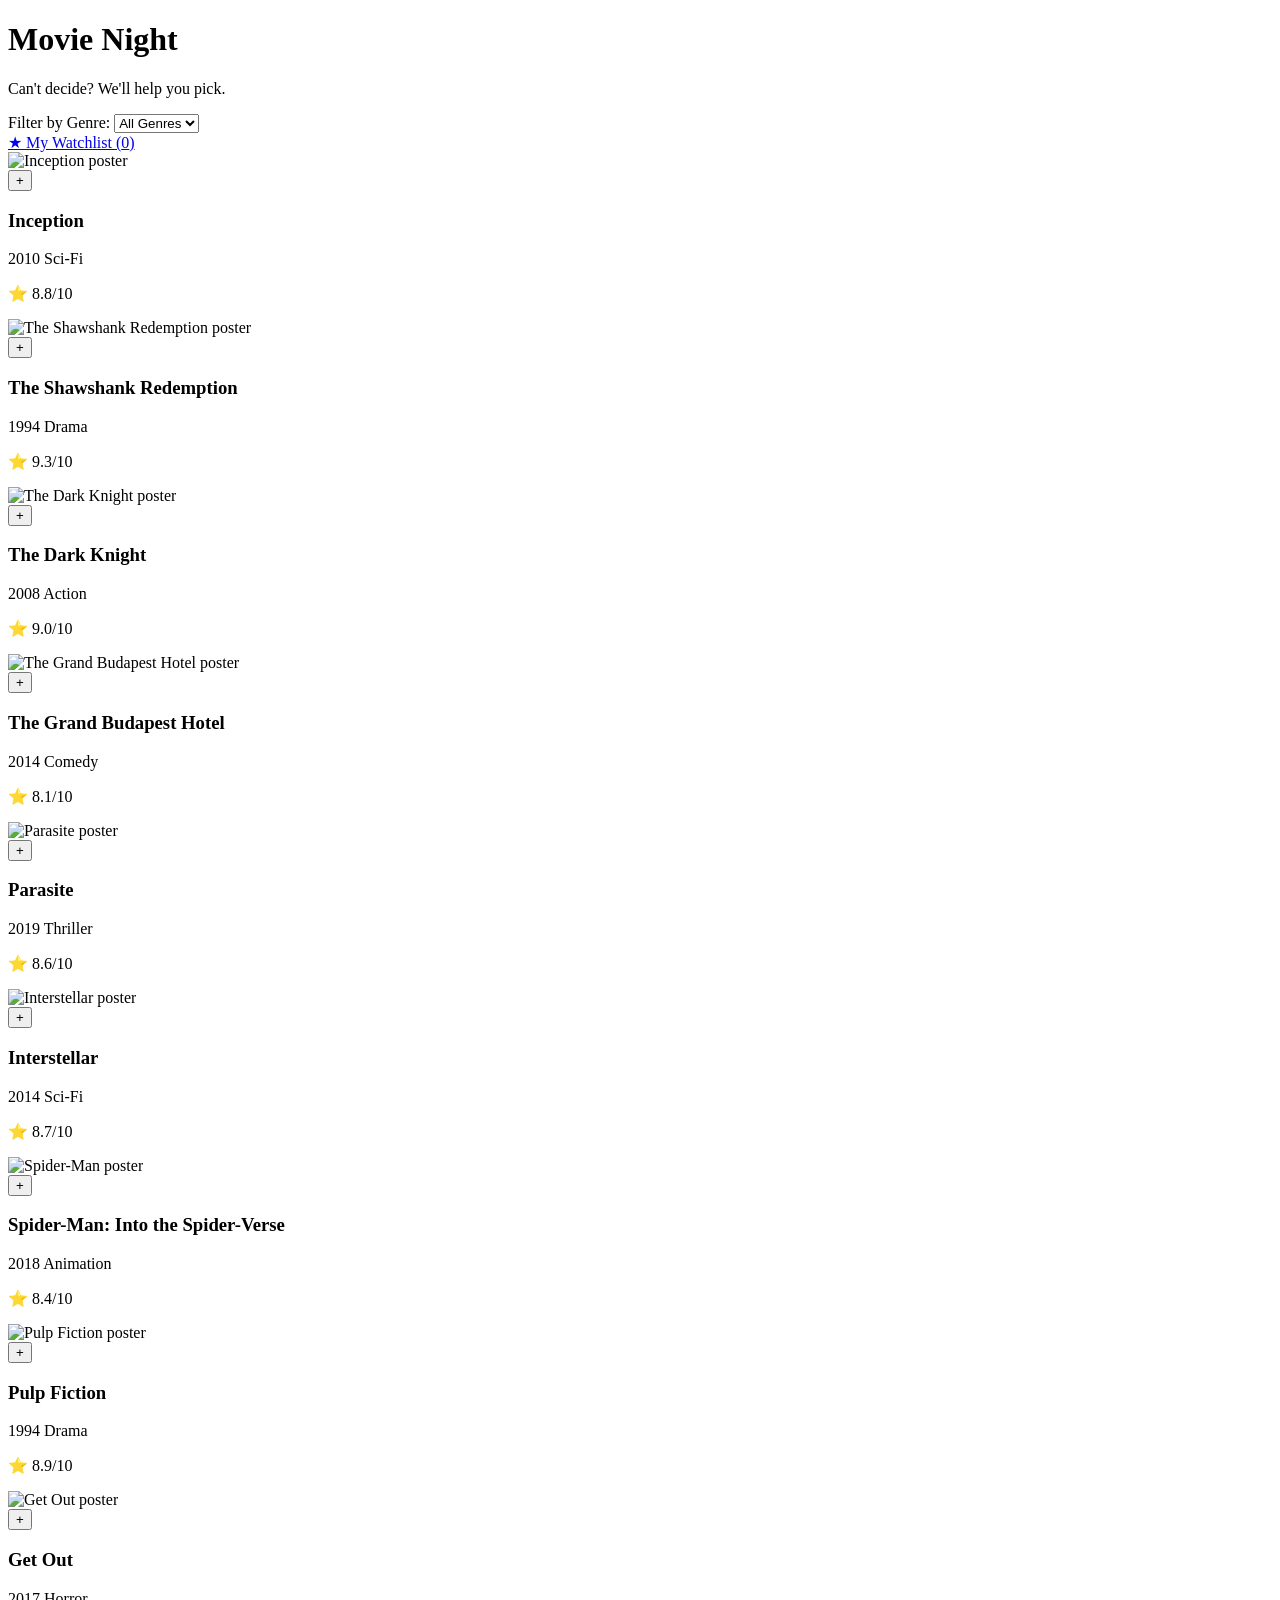
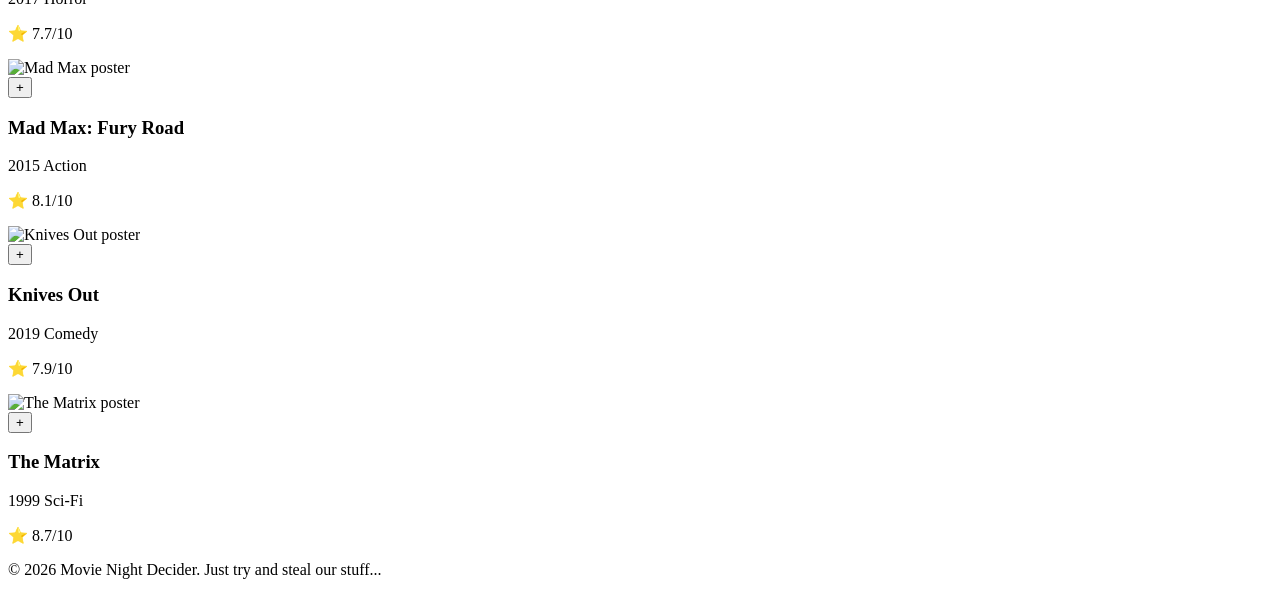
==== index.html @ 09715c38 "Add project files" ====
<!--index.html-->

<!--Crystal and Karis-->
<!--Team Project-->
<!--WDD231-A2  Winter-->
<!--Movie Night Decider-->



<!DOCTYPE html>
<html lang="en">
<head>
    <meta charset="UTF-8">
    <meta name="viewport" content="width=device-width, initial-scale=1.0">
    <title>Movie Night Decider</title>
    
    <!-- Link to our main stylesheet -->
    <link rel="stylesheet" href="styles/main.css">
    
    <!-- Google Fonts: Preconnect for performance, then load our custom fonts -->
    <link rel="preconnect" href="https://fonts.googleapis.com">
    <link rel="preconnect" href="https://fonts.gstatic.com" crossorigin>
    <link href="https://fonts.googleapis.com/css2?family=Bebas+Neue&family=Work+Sans:wght@300;400;600&display=swap" rel="stylesheet">
</head>
<body>
    <!-- ==========================================
         HEADER SECTION
         Simple branding area with title and tagline
         ========================================== -->
    <header class="site-header">
        <div class="container">
            <h1 class="site-title">Movie Night</h1>
            <p class="site-tagline">Can't decide? We'll help you pick.</p>
        </div>
    </header>

    <main class="container">
        <!-- ==========================================
             CONTROLS SECTION
             Contains the genre filter and watchlist link
             ========================================== -->
        <section class="controls">
            <!-- REQUIREMENT: Drop-down menu for filtering -->
            <!-- This dropdown will be wired up with JavaScript in later units -->
            <div class="filter-group">
                <label for="genre-filter">Filter by Genre:</label>
                <select id="genre-filter" class="genre-dropdown">
                    <option value="all">All Genres</option>
                    <option value="action">Action</option>
                    <option value="comedy">Comedy</option>
                    <option value="drama">Drama</option>
                    <option value="horror">Horror</option>
                    <option value="sci-fi">Sci-Fi</option>
                    <option value="thriller">Thriller</option>
                    <option value="animation">Animation</option>
                </select>
            </div>
            
            <!-- Link to watchlist (will use localStorage in future units) -->
            <!-- The count will be dynamically updated via JavaScript -->
            <a href="#watchlist" class="watchlist-btn">
                <span class="watchlist-icon">★</span>
                My Watchlist (<span id="watchlist-count">0</span>)
            </a>
        </section>

        <!-- ==========================================
             MOVIE GRID SECTION
             For Responsive design
             
             Checkpoint: Static hardcoded content
             - 12 movie cards displayed
             - Each card has data-genre attribute for filtering
             - Placeholder images (will be replaced with real posters)
             - In later versions, this will be generated from movies.json
             - These are just place-holder test movies that we could think of...
             - Disclaimer:  My husband picked these movies...they'll change later
             - Remember, no more that a hundred charaters, which i break a lot in this code.

             ========================================== -->
        <section class="movie-grid" id="movie-grid">
            <!-- MOVIE CARD #1: Inception (Sci-Fi) -->
            <!-- Each card follows the same structure:
                 - Poster image with hover overlay
                 - Quick-add button for watchlist
                 - Movie info (title, year, genre, rating)
                 - data-genre attribute enables filtering
            -->
            <article class="movie-card" data-genre="sci-fi">
                <div class="movie-poster">
                    <!-- Placeholder image - will be replaced with actual poster URLs -->
                    <img src="https://via.placeholder.com/300x450/1a1a2e/eee?text=Inception" alt="Inception poster">
                    
                    <!-- Overlay appears on hover with quick-add button -->
                    <!-- REQUIREMENT: This connects to localStorage in future units -->
                    <div class="movie-overlay">
                        <button class="quick-add" aria-label="Add to watchlist">+</button>
                    </div>
                </div>
                <div class="movie-info">
                    <h3 class="movie-title">Inception</h3>
                    <div class="movie-meta">
                        <span class="movie-year">2010</span>
                        <span class="movie-genre">Sci-Fi</span>
                    </div>
                    <p class="movie-rating">⭐ 8.8/10</p>
                </div>
            </article>

            <!-- MOVIE CARD #2: The Shawshank Redemption (Drama) -->
            <article class="movie-card" data-genre="drama">
                <div class="movie-poster">
                    <img src="https://via.placeholder.com/300x450/2e1a1a/eee?text=The+Shawshank+Redemption" alt="The Shawshank Redemption poster">
                    <div class="movie-overlay">
                        <button class="quick-add" aria-label="Add to watchlist">+</button>
                    </div>
                </div>
                <div class="movie-info">
                    <h3 class="movie-title">The Shawshank Redemption</h3>
                    <div class="movie-meta">
                        <span class="movie-year">1994</span>
                        <span class="movie-genre">Drama</span>
                    </div>
                    <p class="movie-rating">⭐ 9.3/10</p>
                </div>
            </article>

            <article class="movie-card" data-genre="action">
                <div class="movie-poster">
                    <img src="https://via.placeholder.com/300x450/1a2e1a/eee?text=The+Dark+Knight" alt="The Dark Knight poster">
                    <div class="movie-overlay">
                        <button class="quick-add" aria-label="Add to watchlist">+</button>
                    </div>
                </div>
                <div class="movie-info">
                    <h3 class="movie-title">The Dark Knight</h3>
                    <div class="movie-meta">
                        <span class="movie-year">2008</span>
                        <span class="movie-genre">Action</span>
                    </div>
                    <p class="movie-rating">⭐ 9.0/10</p>
                </div>
            </article>

            <article class="movie-card" data-genre="comedy">
                <div class="movie-poster">
                    <img src="https://via.placeholder.com/300x450/2e2e1a/eee?text=The+Grand+Budapest+Hotel" alt="The Grand Budapest Hotel poster">
                    <div class="movie-overlay">
                        <button class="quick-add" aria-label="Add to watchlist">+</button>
                    </div>
                </div>
                <div class="movie-info">
                    <h3 class="movie-title">The Grand Budapest Hotel</h3>
                    <div class="movie-meta">
                        <span class="movie-year">2014</span>
                        <span class="movie-genre">Comedy</span>
                    </div>
                    <p class="movie-rating">⭐ 8.1/10</p>
                </div>
            </article>

            <article class="movie-card" data-genre="thriller">
                <div class="movie-poster">
                    <img src="https://via.placeholder.com/300x450/1a1a1a/eee?text=Parasite" alt="Parasite poster">
                    <div class="movie-overlay">
                        <button class="quick-add" aria-label="Add to watchlist">+</button>
                    </div>
                </div>
                <div class="movie-info">
                    <h3 class="movie-title">Parasite</h3>
                    <div class="movie-meta">
                        <span class="movie-year">2019</span>
                        <span class="movie-genre">Thriller</span>
                    </div>
                    <p class="movie-rating">⭐ 8.6/10</p>
                </div>
            </article>

            <article class="movie-card" data-genre="sci-fi">
                <div class="movie-poster">
                    <img src="https://via.placeholder.com/300x450/1a2e2e/eee?text=Interstellar" alt="Interstellar poster">
                    <div class="movie-overlay">
                        <button class="quick-add" aria-label="Add to watchlist">+</button>
                    </div>
                </div>
                <div class="movie-info">
                    <h3 class="movie-title">Interstellar</h3>
                    <div class="movie-meta">
                        <span class="movie-year">2014</span>
                        <span class="movie-genre">Sci-Fi</span>
                    </div>
                    <p class="movie-rating">⭐ 8.7/10</p>
                </div>
            </article>

            <article class="movie-card" data-genre="animation">
                <div class="movie-poster">
                    <img src="https://via.placeholder.com/300x450/2e1a2e/eee?text=Spider-Man:+Into+the+Spider-Verse" alt="Spider-Man poster">
                    <div class="movie-overlay">
                        <button class="quick-add" aria-label="Add to watchlist">+</button>
                    </div>
                </div>
                <div class="movie-info">
                    <h3 class="movie-title">Spider-Man: Into the Spider-Verse</h3>
                    <div class="movie-meta">
                        <span class="movie-year">2018</span>
                        <span class="movie-genre">Animation</span>
                    </div>
                    <p class="movie-rating">⭐ 8.4/10</p>
                </div>
            </article>

            <article class="movie-card" data-genre="drama">
                <div class="movie-poster">
                    <img src="https://via.placeholder.com/300x450/2e2e2e/eee?text=Pulp+Fiction" alt="Pulp Fiction poster">
                    <div class="movie-overlay">
                        <button class="quick-add" aria-label="Add to watchlist">+</button>
                    </div>
                </div>
                <div class="movie-info">
                    <h3 class="movie-title">Pulp Fiction</h3>
                    <div class="movie-meta">
                        <span class="movie-year">1994</span>
                        <span class="movie-genre">Drama</span>
                    </div>
                    <p class="movie-rating">⭐ 8.9/10</p>
                </div>
            </article>

            <article class="movie-card" data-genre="horror">
                <div class="movie-poster">
                    <img src="https://via.placeholder.com/300x450/1a1a2e/eee?text=Get+Out" alt="Get Out poster">
                    <div class="movie-overlay">
                        <button class="quick-add" aria-label="Add to watchlist">+</button>
                    </div>
                </div>
                <div class="movie-info">
                    <h3 class="movie-title">Get Out</h3>
                    <div class="movie-meta">
                        <span class="movie-year">2017</span>
                        <span class="movie-genre">Horror</span>
                    </div>
                    <p class="movie-rating">⭐ 7.7/10</p>
                </div>
            </article>

            <article class="movie-card" data-genre="action">
                <div class="movie-poster">
                    <img src="https://via.placeholder.com/300x450/2e1a1a/eee?text=Mad+Max:+Fury+Road" alt="Mad Max poster">
                    <div class="movie-overlay">
                        <button class="quick-add" aria-label="Add to watchlist">+</button>
                    </div>
                </div>
                <div class="movie-info">
                    <h3 class="movie-title">Mad Max: Fury Road</h3>
                    <div class="movie-meta">
                        <span class="movie-year">2015</span>
                        <span class="movie-genre">Action</span>
                    </div>
                    <p class="movie-rating">⭐ 8.1/10</p>
                </div>
            </article>

            <article class="movie-card" data-genre="comedy">
                <div class="movie-poster">
                    <img src="https://via.placeholder.com/300x450/1a2e1a/eee?text=Knives+Out" alt="Knives Out poster">
                    <div class="movie-overlay">
                        <button class="quick-add" aria-label="Add to watchlist">+</button>
                    </div>
                </div>
                <div class="movie-info">
                    <h3 class="movie-title">Knives Out</h3>
                    <div class="movie-meta">
                        <span class="movie-year">2019</span>
                        <span class="movie-genre">Comedy</span>
                    </div>
                    <p class="movie-rating">⭐ 7.9/10</p>
                </div>
            </article>

            <article class="movie-card" data-genre="sci-fi">
                <div class="movie-poster">
                    <img src="https://via.placeholder.com/300x450/2e2e1a/eee?text=The+Matrix" alt="The Matrix poster">
                    <div class="movie-overlay">
                        <button class="quick-add" aria-label="Add to watchlist">+</button>
                    </div>
                </div>
                <div class="movie-info">
                    <h3 class="movie-title">The Matrix</h3>
                    <div class="movie-meta">
                        <span class="movie-year">1999</span>
                        <span class="movie-genre">Sci-Fi</span>
                    </div>
                    <p class="movie-rating">⭐ 8.7/10</p>
                </div>
            </article>
        </section>
    </main>

    <!-- ==========================================
         FOOTER SECTION
         Simple copyright notice thing
         ========================================== -->
    <footer class="site-footer">
        <p>&copy; 2026 Movie Night Decider. Just try and steal our stuff...</p>
    </footer>

    <!-- ==========================================
         JAVASCRIPT MODULE
         
         type="module" enables ES6 module syntax
         This allows us to use import/export in our JS files
         main.js is the entry point for this page
         ========================================== -->
    <script type="module" src="scripts/main.js"></script>
</body>
</html>


<!--====================================================================================================-->
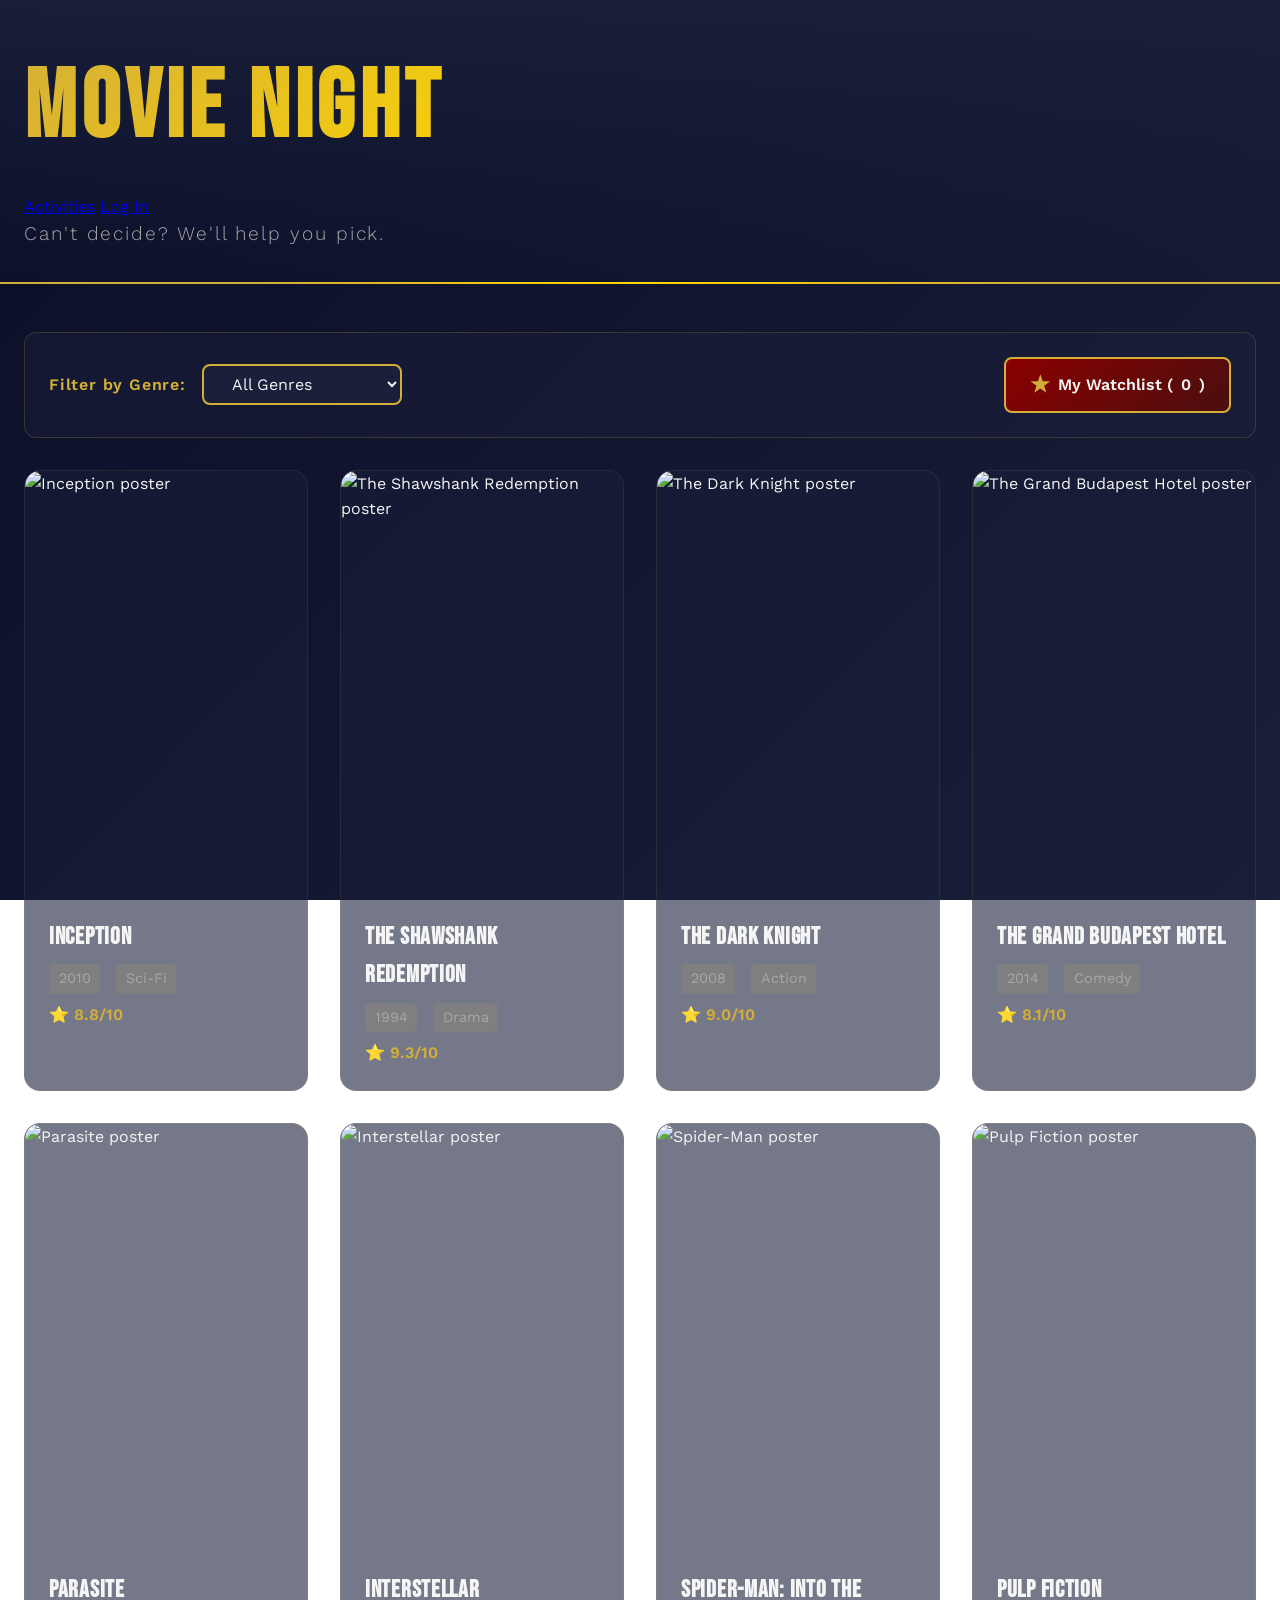
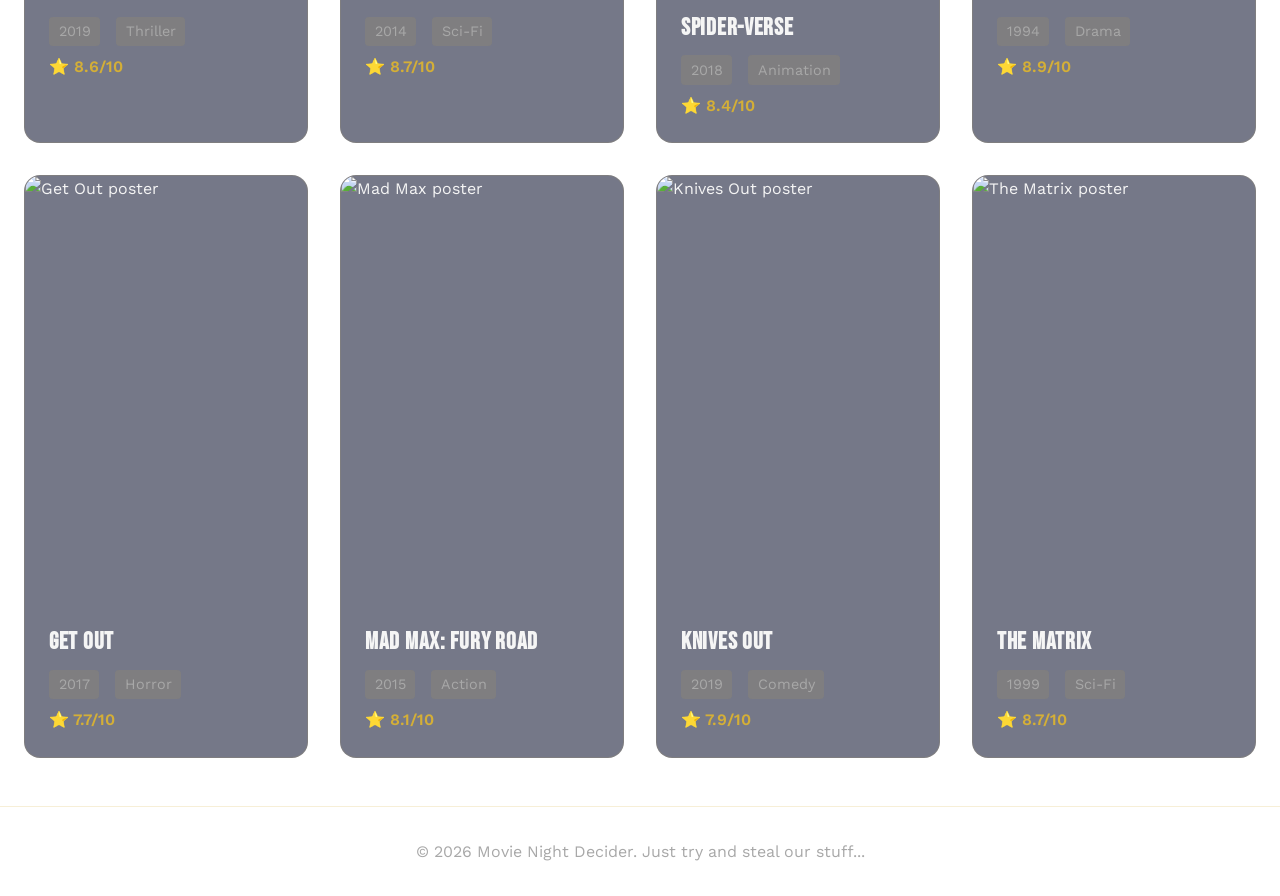
==== commit 53c6b5df: "Cleaning up our folder organization and creating log in form" ====
--- a/index.html
+++ b/index.html
@@ -1,4 +1,3 @@
-
 <!--index.html-->
 
 <!--Crystal and Karis-->
@@ -10,19 +9,22 @@
 
 <!DOCTYPE html>
 <html lang="en">
+
 <head>
     <meta charset="UTF-8">
     <meta name="viewport" content="width=device-width, initial-scale=1.0">
     <title>Movie Night Decider</title>
-    
+
     <!-- Link to our main stylesheet -->
-    <link rel="stylesheet" href="styles/main.css">
-    
+    <link rel="stylesheet" href="./main.css">
+
     <!-- Google Fonts: Preconnect for performance, then load our custom fonts -->
     <link rel="preconnect" href="https://fonts.googleapis.com">
     <link rel="preconnect" href="https://fonts.gstatic.com" crossorigin>
-    <link href="https://fonts.googleapis.com/css2?family=Bebas+Neue&family=Work+Sans:wght@300;400;600&display=swap" rel="stylesheet">
+    <link href="https://fonts.googleapis.com/css2?family=Bebas+Neue&family=Work+Sans:wght@300;400;600&display=swap"
+        rel="stylesheet">
 </head>
+
 <body>
     <!-- ==========================================
          HEADER SECTION
@@ -31,6 +33,12 @@
     <header class="site-header">
         <div class="container">
             <h1 class="site-title">Movie Night</h1>
+            <nav>
+                <a href="./activity/activity.html">Activities</a>
+                <a href="./login/login.html">Log In</a>
+            </nav>
+
+
             <p class="site-tagline">Can't decide? We'll help you pick.</p>
         </div>
     </header>
@@ -56,7 +64,7 @@
                     <option value="animation">Animation</option>
                 </select>
             </div>
-            
+
             <!-- Link to watchlist (will use localStorage in future units) -->
             <!-- The count will be dynamically updated via JavaScript -->
             <a href="#watchlist" class="watchlist-btn">
@@ -91,7 +99,7 @@
                 <div class="movie-poster">
                     <!-- Placeholder image - will be replaced with actual poster URLs -->
                     <img src="https://via.placeholder.com/300x450/1a1a2e/eee?text=Inception" alt="Inception poster">
-                    
+
                     <!-- Overlay appears on hover with quick-add button -->
                     <!-- REQUIREMENT: This connects to localStorage in future units -->
                     <div class="movie-overlay">
@@ -111,7 +119,8 @@
             <!-- MOVIE CARD #2: The Shawshank Redemption (Drama) -->
             <article class="movie-card" data-genre="drama">
                 <div class="movie-poster">
-                    <img src="https://via.placeholder.com/300x450/2e1a1a/eee?text=The+Shawshank+Redemption" alt="The Shawshank Redemption poster">
+                    <img src="https://via.placeholder.com/300x450/2e1a1a/eee?text=The+Shawshank+Redemption"
+                        alt="The Shawshank Redemption poster">
                     <div class="movie-overlay">
                         <button class="quick-add" aria-label="Add to watchlist">+</button>
                     </div>
@@ -128,7 +137,8 @@
 
             <article class="movie-card" data-genre="action">
                 <div class="movie-poster">
-                    <img src="https://via.placeholder.com/300x450/1a2e1a/eee?text=The+Dark+Knight" alt="The Dark Knight poster">
+                    <img src="https://via.placeholder.com/300x450/1a2e1a/eee?text=The+Dark+Knight"
+                        alt="The Dark Knight poster">
                     <div class="movie-overlay">
                         <button class="quick-add" aria-label="Add to watchlist">+</button>
                     </div>
@@ -145,7 +155,8 @@
 
             <article class="movie-card" data-genre="comedy">
                 <div class="movie-poster">
-                    <img src="https://via.placeholder.com/300x450/2e2e1a/eee?text=The+Grand+Budapest+Hotel" alt="The Grand Budapest Hotel poster">
+                    <img src="https://via.placeholder.com/300x450/2e2e1a/eee?text=The+Grand+Budapest+Hotel"
+                        alt="The Grand Budapest Hotel poster">
                     <div class="movie-overlay">
                         <button class="quick-add" aria-label="Add to watchlist">+</button>
                     </div>
@@ -179,7 +190,8 @@
 
             <article class="movie-card" data-genre="sci-fi">
                 <div class="movie-poster">
-                    <img src="https://via.placeholder.com/300x450/1a2e2e/eee?text=Interstellar" alt="Interstellar poster">
+                    <img src="https://via.placeholder.com/300x450/1a2e2e/eee?text=Interstellar"
+                        alt="Interstellar poster">
                     <div class="movie-overlay">
                         <button class="quick-add" aria-label="Add to watchlist">+</button>
                     </div>
@@ -196,7 +208,8 @@
 
             <article class="movie-card" data-genre="animation">
                 <div class="movie-poster">
-                    <img src="https://via.placeholder.com/300x450/2e1a2e/eee?text=Spider-Man:+Into+the+Spider-Verse" alt="Spider-Man poster">
+                    <img src="https://via.placeholder.com/300x450/2e1a2e/eee?text=Spider-Man:+Into+the+Spider-Verse"
+                        alt="Spider-Man poster">
                     <div class="movie-overlay">
                         <button class="quick-add" aria-label="Add to watchlist">+</button>
                     </div>
@@ -213,7 +226,8 @@
 
             <article class="movie-card" data-genre="drama">
                 <div class="movie-poster">
-                    <img src="https://via.placeholder.com/300x450/2e2e2e/eee?text=Pulp+Fiction" alt="Pulp Fiction poster">
+                    <img src="https://via.placeholder.com/300x450/2e2e2e/eee?text=Pulp+Fiction"
+                        alt="Pulp Fiction poster">
                     <div class="movie-overlay">
                         <button class="quick-add" aria-label="Add to watchlist">+</button>
                     </div>
@@ -247,7 +261,8 @@
 
             <article class="movie-card" data-genre="action">
                 <div class="movie-poster">
-                    <img src="https://via.placeholder.com/300x450/2e1a1a/eee?text=Mad+Max:+Fury+Road" alt="Mad Max poster">
+                    <img src="https://via.placeholder.com/300x450/2e1a1a/eee?text=Mad+Max:+Fury+Road"
+                        alt="Mad Max poster">
                     <div class="movie-overlay">
                         <button class="quick-add" aria-label="Add to watchlist">+</button>
                     </div>
@@ -315,7 +330,8 @@
          ========================================== -->
     <script type="module" src="scripts/main.js"></script>
 </body>
+
 </html>
 
 
-<!--====================================================================================================-->
+<!--====================================================================================================-->
--- a/main.css
+++ b/main.css
@@ -0,0 +1,673 @@
+
+/* main.css */
+
+/* ===================================
+   CSS VARIABLES & ROOT STYLES
+   
+   Good UX/accessibility
+   - CSS custom properties for consistent theming
+   - Easy to maintain and modify colors
+   - Improves accessibility by centralizing color choices
+   =================================== */
+:root {
+    /* Cinema-inspired color palette 
+       Dark theme reduces eye strain and creates atmosphere */
+    --color-screen: #0a0e27;        /* Deep navy background */
+    --color-reel: #1a1f3a;          /* Slightly lighter navy for cards */
+    --color-velvet: #8b0000;        /* crimson red accent */
+    --color-gold: #d4af37;          /* Metallic gold for highlights */
+    --color-silver: #c0c0c0;        /* Silver for text effects */
+    --color-spotlight: #ffd700;     /* Bright gold for glow effects */
+    --color-curtain: #4a0e0e;       /* Dark red for gradients */
+    --color-text-primary: #f5f5f5;  /* Light text for readability */
+    --color-text-muted: #a8a8a8;    /* Subdued text for metadata */
+    
+    /* Typography system */
+    --font-display: 'Bebas Neue', sans-serif;  /* Bold, condensed for headers */
+    --font-body: 'Work Sans', sans-serif;      /* Clean, readable for body text */
+    
+    /* Spacing scale - consistent spacing throughout */
+    --spacing-xs: 0.5rem;   /* 8px */
+    --spacing-sm: 1rem;     /* 16px */
+    --spacing-md: 1.5rem;   /* 24px */
+    --spacing-lg: 2rem;     /* 32px */
+    --spacing-xl: 3rem;     /* 48px */
+    
+    /* Effects - reusable shadow and transition values */
+    --shadow-card: 0 8px 24px rgba(0, 0, 0, 0.6);
+    --shadow-hover: 0 12px 36px rgba(212, 175, 55, 0.3);
+    --transition-smooth: all 0.3s cubic-bezier(0.4, 0, 0.2, 1);
+}
+
+/* ===================================
+   RESET & BASE STYLES
+   
+   Reset browser defaults for consistent rendering
+   across different browsers
+   =================================== */
+* {
+    margin: 0;
+    padding: 0;
+    box-sizing: border-box;  /* Makes width/height calculations easier */
+}
+
+header{
+    background-color: #0a0e27;
+    /* height: 50px; */
+    align-content: center;
+}
+
+body {
+    font-family: var(--font-body);
+    /* Gradient background - creates depth and atmosphere */
+    background: linear-gradient(135deg, var(--color-screen) 0%, var(--color-reel) 100%);
+    background-attachment: fixed;  /* Background stays in place when scrolling */
+    color: var(--color-text-primary);
+    line-height: 1.6;  /* Good readability */
+    min-height: 100vh;  /* Ensures footer stays at bottom */
+    position: relative;
+    overflow-x: hidden;  /* Prevents horizontal scrolling */
+}
+
+main{
+    padding: 20px;
+    
+}
+
+/* REQUIREMENT: CSS Animation
+   Film grain texture overlay - adds cinematic feel
+   This is a subtle visual effect using CSS gradients */
+
+body::before {
+    content: '';
+    position: fixed;
+    top: 0;
+    left: 0;
+    width: 100%;
+    height: 100%;
+    /* Creates repeating lines that simulate film grain */
+    background-image: 
+        repeating-linear-gradient(
+            0deg,
+            rgba(0, 0, 0, 0.1) 0px,
+            transparent 1px,
+            transparent 2px,
+            rgba(0, 0, 0, 0.1) 3px
+        );
+    pointer-events: none;  /* Doesn't interfere with clicking */
+    opacity: 0.03;         /* Very subtle effect */
+    z-index: 1;
+}
+
+.container {
+    max-width: 1400px;
+    margin: 0 auto;       /* Centers the container */
+    padding: 0 var(--spacing-md);
+    position: relative;
+    z-index: 2;           /* Above the film grain overlay */
+}
+
+/* ===================================
+   HEADER STYLES
+   
+   Site branding with animated effects
+   =================================== */
+
+.site-header {
+    background: linear-gradient(to bottom, rgba(26, 31, 58, 0.95), transparent);
+    padding: var(--spacing-lg) 0;
+    border-bottom: 2px solid var(--color-gold);
+    margin-bottom: var(--spacing-xl);
+    position: relative;
+}
+
+/* CSS Animation
+   Animated shimmer effect on header border
+   Creates a subtle glowing effect */
+.site-header::after {
+    content: '';
+    position: absolute;
+    bottom: -2px;
+    left: 0;
+    width: 100%;
+    height: 2px;
+    /* Gradient that goes from transparent to gold and back */
+    background: linear-gradient(90deg, 
+        transparent 0%, 
+        var(--color-gold) 20%, 
+        var(--color-spotlight) 50%, 
+        var(--color-gold) 80%, 
+        transparent 100%
+    );
+    animation: shimmer 3s ease-in-out infinite;
+}
+
+/* Shimmer animation - fades in and out */
+@keyframes shimmer {
+    0%, 100% { opacity: 0.5; }
+    50% { opacity: 1; }
+}
+
+.site-title {
+    font-family: var(--font-display);
+    /* clamp() makes font size responsive: min, preferred, max */
+    font-size: clamp(3rem, 8vw, 6rem);
+    letter-spacing: 0.05em;  /* Slightly spaced for dramatic effect */
+    text-transform: uppercase;
+    /* Gradient text effect - gold to silver */
+    background: linear-gradient(135deg, var(--color-gold) 0%, var(--color-spotlight) 50%, var(--color-silver) 100%);
+    -webkit-background-clip: text;
+    background-clip: text;
+    -webkit-text-fill-color: transparent;  /* Makes gradient visible */
+    margin-bottom: var(--spacing-xs);
+    animation: titleGlow 2s ease-in-out infinite alternate;
+}
+
+/* REQUIREMENT: CSS Animation
+   Title glow animation - subtle pulsing effect */
+@keyframes titleGlow {
+    from { filter: drop-shadow(0 0 10px rgba(212, 175, 55, 0.3)); }
+    to { filter: drop-shadow(0 0 20px rgba(255, 215, 0, 0.5)); }
+}
+
+.site-tagline {
+    font-size: 1.2rem;
+    color: var(--color-text-muted);
+    font-weight: 300;
+    letter-spacing: 0.1em;
+}
+
+.back-link {
+    display: inline-block;
+    color: var(--color-gold);
+    text-decoration: none;
+    font-weight: 600;
+    margin-bottom: var(--spacing-sm);
+    transition: var(--transition-smooth);
+}
+
+.back-link:hover {
+    color: var(--color-spotlight);
+    transform: translateX(-5px);
+}
+
+/* ===================================
+   CONTROLS & FILTERS
+   
+   REQUIREMENT: Drop-down menu
+   Contains the genre filter dropdown and watchlist link
+   =================================== */
+.controls {
+    display: flex;
+    justify-content: space-between;
+    align-items: center;
+    gap: var(--spacing-md);
+    margin-bottom: var(--spacing-lg);
+    flex-wrap: wrap;  /* Wraps on small screens */
+    background: rgba(26, 31, 58, 0.5);
+    padding: var(--spacing-md);
+    border-radius: 12px;
+    border: 1px solid rgba(212, 175, 55, 0.2);
+}
+
+.filter-group {
+    display: flex;
+    align-items: center;
+    gap: var(--spacing-sm);
+}
+
+.filter-group label {
+    font-weight: 600;
+    color: var(--color-gold);
+    letter-spacing: 0.05em;
+}
+
+/* REQUIREMENT: Drop-down menu
+   Styled select element for genre filtering */
+.genre-dropdown {
+    background: var(--color-reel);
+    color: var(--color-text-primary);
+    border: 2px solid var(--color-gold);
+    padding: var(--spacing-xs) var(--spacing-md);
+    border-radius: 8px;
+    font-family: var(--font-body);
+    font-size: 1rem;
+    cursor: pointer;
+    transition: var(--transition-smooth);
+    min-width: 200px;
+}
+
+/* Interactive states for accessibility and UX */
+.genre-dropdown:hover,
+.genre-dropdown:focus {
+    border-color: var(--color-spotlight);
+    box-shadow: 0 0 12px rgba(255, 215, 0, 0.3);
+    outline: none;  /* Custom focus style instead */
+}
+
+.watchlist-btn {
+    display: flex;
+    align-items: center;
+    gap: var(--spacing-xs);
+    background: linear-gradient(135deg, var(--color-velvet), var(--color-curtain));
+    color: var(--color-text-primary);
+    text-decoration: none;
+    padding: var(--spacing-xs) var(--spacing-md);
+    border-radius: 8px;
+    font-weight: 600;
+    transition: var(--transition-smooth);
+    border: 2px solid var(--color-gold);
+}
+
+.watchlist-btn:hover {
+    transform: translateY(-2px);
+    box-shadow: 0 6px 20px rgba(139, 0, 0, 0.5);
+}
+
+.watchlist-icon {
+    font-size: 1.4rem;
+    color: var(--color-gold);
+}
+
+/* ===================================
+   MOVIE GRID
+   
+   REQUIREMENT: Responsive design
+   - Grid automatically adjusts number of columns
+   - Cards resize based on screen width
+   - Uses CSS Grid for flexible layout
+   =================================== */
+
+.movie-grid {
+    /* auto-fill creates as many columns as will fit */
+    /* minmax(280px, 1fr) = minimum 280px, grow to fill space */
+    display: grid;
+    grid-template-columns: repeat(auto-fill, minmax(280px, 1fr));
+    gap: var(--spacing-lg);
+    margin-bottom: var(--spacing-xl);
+}
+
+.movie-card {
+    background: rgba(26, 31, 58, 0.6);
+    border-radius: 16px;
+    overflow: hidden;  /* Keeps content inside rounded corners */
+    transition: var(--transition-smooth);
+    border: 1px solid rgba(212, 175, 55, 0.1);
+    cursor: pointer;
+    /* REQUIREMENT: CSS Animation - cards fade in on page load */
+    animation: fadeInUp 0.6s ease-out backwards;
+}
+
+/* REQUIREMENT: CSS Animation
+   Staggered animation delays - cards appear one after another
+   Creates a cascading effect when page loads */
+.movie-card:nth-child(1) { animation-delay: 0.05s; }
+.movie-card:nth-child(2) { animation-delay: 0.1s; }
+.movie-card:nth-child(3) { animation-delay: 0.15s; }
+.movie-card:nth-child(4) { animation-delay: 0.2s; }
+.movie-card:nth-child(5) { animation-delay: 0.25s; }
+.movie-card:nth-child(6) { animation-delay: 0.3s; }
+.movie-card:nth-child(7) { animation-delay: 0.35s; }
+.movie-card:nth-child(8) { animation-delay: 0.4s; }
+.movie-card:nth-child(9) { animation-delay: 0.45s; }
+.movie-card:nth-child(10) { animation-delay: 0.5s; }
+.movie-card:nth-child(11) { animation-delay: 0.55s; }
+.movie-card:nth-child(12) { animation-delay: 0.6s; }
+
+/* Fade in and slide up animation */
+@keyframes fadeInUp {
+    from {
+        opacity: 0;
+        transform: translateY(30px);
+    }
+    to {
+        opacity: 1;
+        transform: translateY(0);
+    }
+}
+
+/* REQUIREMENT: CSS Animation
+   Hover effect - lifts card and adds glow */
+.movie-card:hover {
+    transform: translateY(-8px) scale(1.02);
+    box-shadow: var(--shadow-hover);
+    border-color: var(--color-gold);
+}
+
+.movie-poster {
+    position: relative;
+    overflow: hidden;
+    aspect-ratio: 2/3;  /* Maintains standard movie poster proportions */
+}
+
+.movie-poster img {
+    width: 100%;
+    height: 100%;
+    object-fit: cover;  /* Ensures image fills space without distortion */
+    transition: var(--transition-smooth);
+}
+
+/* CSS Animation
+   Zoom effect on hover - image scales up */
+.movie-card:hover .movie-poster img {
+    transform: scale(1.1);
+}
+
+/* Overlay that appears on hover */
+.movie-overlay {
+    position: absolute;
+    top: 0;
+    left: 0;
+    width: 100%;
+    height: 100%;
+    /* Gradient overlay - darker at bottom */
+    background: linear-gradient(to top, rgba(10, 14, 39, 0.95) 0%, transparent 50%);
+    opacity: 0;
+    transition: var(--transition-smooth);
+    display: flex;
+    align-items: flex-end;
+    justify-content: center;
+    padding: var(--spacing-md);
+}
+
+/* Show overlay on card hover */
+.movie-card:hover .movie-overlay {
+    opacity: 1;
+}
+
+/* Quick-add button for watchlist
+   REQUIREMENT: This will connect to localStorage in future units */
+.quick-add {
+    background: var(--color-gold);
+    color: var(--color-screen);
+    border: none;
+    width: 50px;
+    height: 50px;
+    border-radius: 50%;  /* Makes it circular */
+    font-size: 2rem;
+    cursor: pointer;
+    transition: var(--transition-smooth);
+    font-weight: bold;
+}
+
+/* REQUIREMENT: CSS Animation
+   Button rotates and scales on hover */
+.quick-add:hover {
+    background: var(--color-spotlight);
+    transform: rotate(90deg) scale(1.1);
+}
+
+.movie-info {
+    padding: var(--spacing-md);
+}
+
+.movie-title {
+    font-family: var(--font-display);
+    font-size: 1.5rem;
+    letter-spacing: 0.03em;
+    margin-bottom: var(--spacing-xs);
+    color: var(--color-text-primary);
+}
+
+.movie-meta {
+    display: flex;
+    gap: var(--spacing-sm);
+    margin-bottom: var(--spacing-xs);
+    font-size: 0.9rem;
+}
+
+.movie-year,
+.movie-genre {
+    color: var(--color-text-muted);
+    background: rgba(212, 175, 55, 0.1);
+    padding: 0.2rem 0.6rem;
+    border-radius: 4px;
+}
+
+.movie-rating {
+    color: var(--color-gold);
+    font-weight: 600;
+}
+
+/* ===================================
+   MOVIE DETAIL PAGE
+   
+   URL parameters
+   This page receives data via URL (e.g., movie.html?id=5)
+   Layout: Two-column on desktop, stacked on mobile
+   =================================== */
+.movie-detail {
+    display: grid;
+    /* Two columns: 400px fixed for poster, rest for content */
+    grid-template-columns: 400px 1fr;
+    gap: var(--spacing-xl);
+    background: rgba(26, 31, 58, 0.6);
+    padding: var(--spacing-xl);
+    border-radius: 20px;
+    border: 1px solid rgba(212, 175, 55, 0.2);
+    margin-bottom: var(--spacing-xl);
+}
+
+.detail-poster img {
+    width: 100%;
+    border-radius: 12px;
+    box-shadow: var(--shadow-card);
+}
+
+.detail-content {
+    display: flex;
+    flex-direction: column;
+    gap: var(--spacing-md);
+}
+
+.detail-title {
+    font-family: var(--font-display);
+    /* Responsive font size using clamp */
+    font-size: clamp(2rem, 5vw, 3.5rem);
+    letter-spacing: 0.05em;
+    color: var(--color-gold);
+    text-transform: uppercase;
+}
+
+.detail-meta {
+    display: flex;
+    gap: var(--spacing-md);
+    flex-wrap: wrap;
+}
+
+.detail-year,
+.detail-genre,
+.detail-runtime {
+    background: rgba(212, 175, 55, 0.15);
+    padding: var(--spacing-xs) var(--spacing-md);
+    border-radius: 8px;
+    color: var(--color-text-muted);
+    border: 1px solid rgba(212, 175, 55, 0.3);
+}
+
+.detail-rating {
+    font-size: 1.5rem;
+}
+
+.rating-score {
+    color: var(--color-gold);
+    font-weight: 600;
+}
+
+.detail-plot {
+    font-size: 1.1rem;
+    line-height: 1.8;
+    color: var(--color-text-primary);
+    margin: var(--spacing-md) 0;
+}
+
+.detail-info-grid {
+    display: grid;
+    grid-template-columns: repeat(auto-fit, minmax(250px, 1fr));
+    gap: var(--spacing-md);
+}
+
+.info-item h4 {
+    color: var(--color-gold);
+    font-family: var(--font-display);
+    font-size: 1.2rem;
+    letter-spacing: 0.05em;
+    margin-bottom: var(--spacing-xs);
+}
+
+.info-item p {
+    color: var(--color-text-muted);
+}
+
+.detail-actions {
+    display: flex;
+    gap: var(--spacing-md);
+    margin-top: var(--spacing-md);
+    flex-wrap: wrap;
+}
+
+.btn {
+    padding: var(--spacing-md) var(--spacing-lg);
+    border: none;
+    border-radius: 8px;
+    font-family: var(--font-body);
+    font-size: 1rem;
+    font-weight: 600;
+    cursor: pointer;
+    transition: var(--transition-smooth);
+    display: flex;
+    align-items: center;
+    gap: var(--spacing-xs);
+}
+
+.btn-primary {
+    background: linear-gradient(135deg, var(--color-velvet), var(--color-curtain));
+    color: var(--color-text-primary);
+    border: 2px solid var(--color-gold);
+}
+
+.btn-primary:hover {
+    transform: translateY(-2px);
+    box-shadow: 0 8px 24px rgba(139, 0, 0, 0.5);
+}
+
+.btn-secondary {
+    background: rgba(212, 175, 55, 0.1);
+    color: var(--color-gold);
+    border: 2px solid var(--color-gold);
+}
+
+.btn-secondary:hover {
+    background: rgba(212, 175, 55, 0.2);
+    transform: translateY(-2px);
+}
+
+.btn-icon {
+    font-size: 1.2rem;
+}
+
+/* ===================================
+   FOOTER
+   =================================== */
+.site-footer {
+    text-align: center;
+    padding: var(--spacing-lg);
+    color: var(--color-text-muted);
+    border-top: 1px solid rgba(212, 175, 55, 0.2);
+    margin-top: var(--spacing-xl);
+    position: relative;
+    z-index: 2;
+}
+
+/* ===================================
+   More Stuff Later....
+   
+   Responsive design
+   Media queries adjust layout for different screen sizes
+   Mobile-first approach with progressive enhancement
+   =================================== */
+
+/* Tablet and below - switch to single column layout */
+@media (max-width: 1024px) {
+    .movie-detail {
+        /* Stack poster and content vertically on smaller screens */
+        grid-template-columns: 1fr;
+    }
+    
+    .detail-poster {
+        max-width: 400px;
+        margin: 0 auto;  /* Center the poster */
+    }
+}
+
+/* Mobile landscape and below */
+@media (max-width: 768px) {
+    .movie-grid {
+        /* Smaller minimum card size on tablets */
+        grid-template-columns: repeat(auto-fill, minmax(200px, 1fr));
+        gap: var(--spacing-md);
+    }
+    
+    .controls {
+        /* Stack controls vertically on mobile */
+        flex-direction: column;
+        align-items: stretch;
+    }
+    
+    .filter-group {
+        flex-direction: column;
+        align-items: stretch;
+    }
+    
+    .genre-dropdown {
+        width: 100%;  /* Full width on mobile */
+    }
+}
+
+/* Mobile portrait */
+@media (max-width: 480px) {
+    .movie-grid {
+        /* Single column on very small screens */
+        grid-template-columns: 1fr;
+    }
+    
+    .site-title {
+        font-size: 2.5rem;  /* Smaller title on mobile */
+    }
+}
+
+/* ===================================
+   UTILITY CLASSES
+   Helper classes for common needs
+   =================================== */
+.hidden {
+    display: none !important;
+}
+
+/* REQUIREMENT: Good UX/accessibility
+   Screen reader only text - visually hidden but accessible */
+.visually-hidden {
+    position: absolute;
+    width: 1px;
+    height: 1px;
+    padding: 0;
+    margin: -1px;
+    overflow: hidden;
+    clip: rect(0, 0, 0, 0);
+    white-space: nowrap;
+    border: 0;
+}
+
+/* Loading state for dynamic content */
+.loading {
+    opacity: 0.6;
+    pointer-events: none;
+}
+
+/* REQUIREMENT: Good UX/accessibility
+   Focus styles for keyboard navigation
+   Ensures all interactive elements are clearly visible when tabbed to */
+*:focus-visible {
+    outline: 2px solid var(--color-gold);
+    outline-offset: 2px;
+}
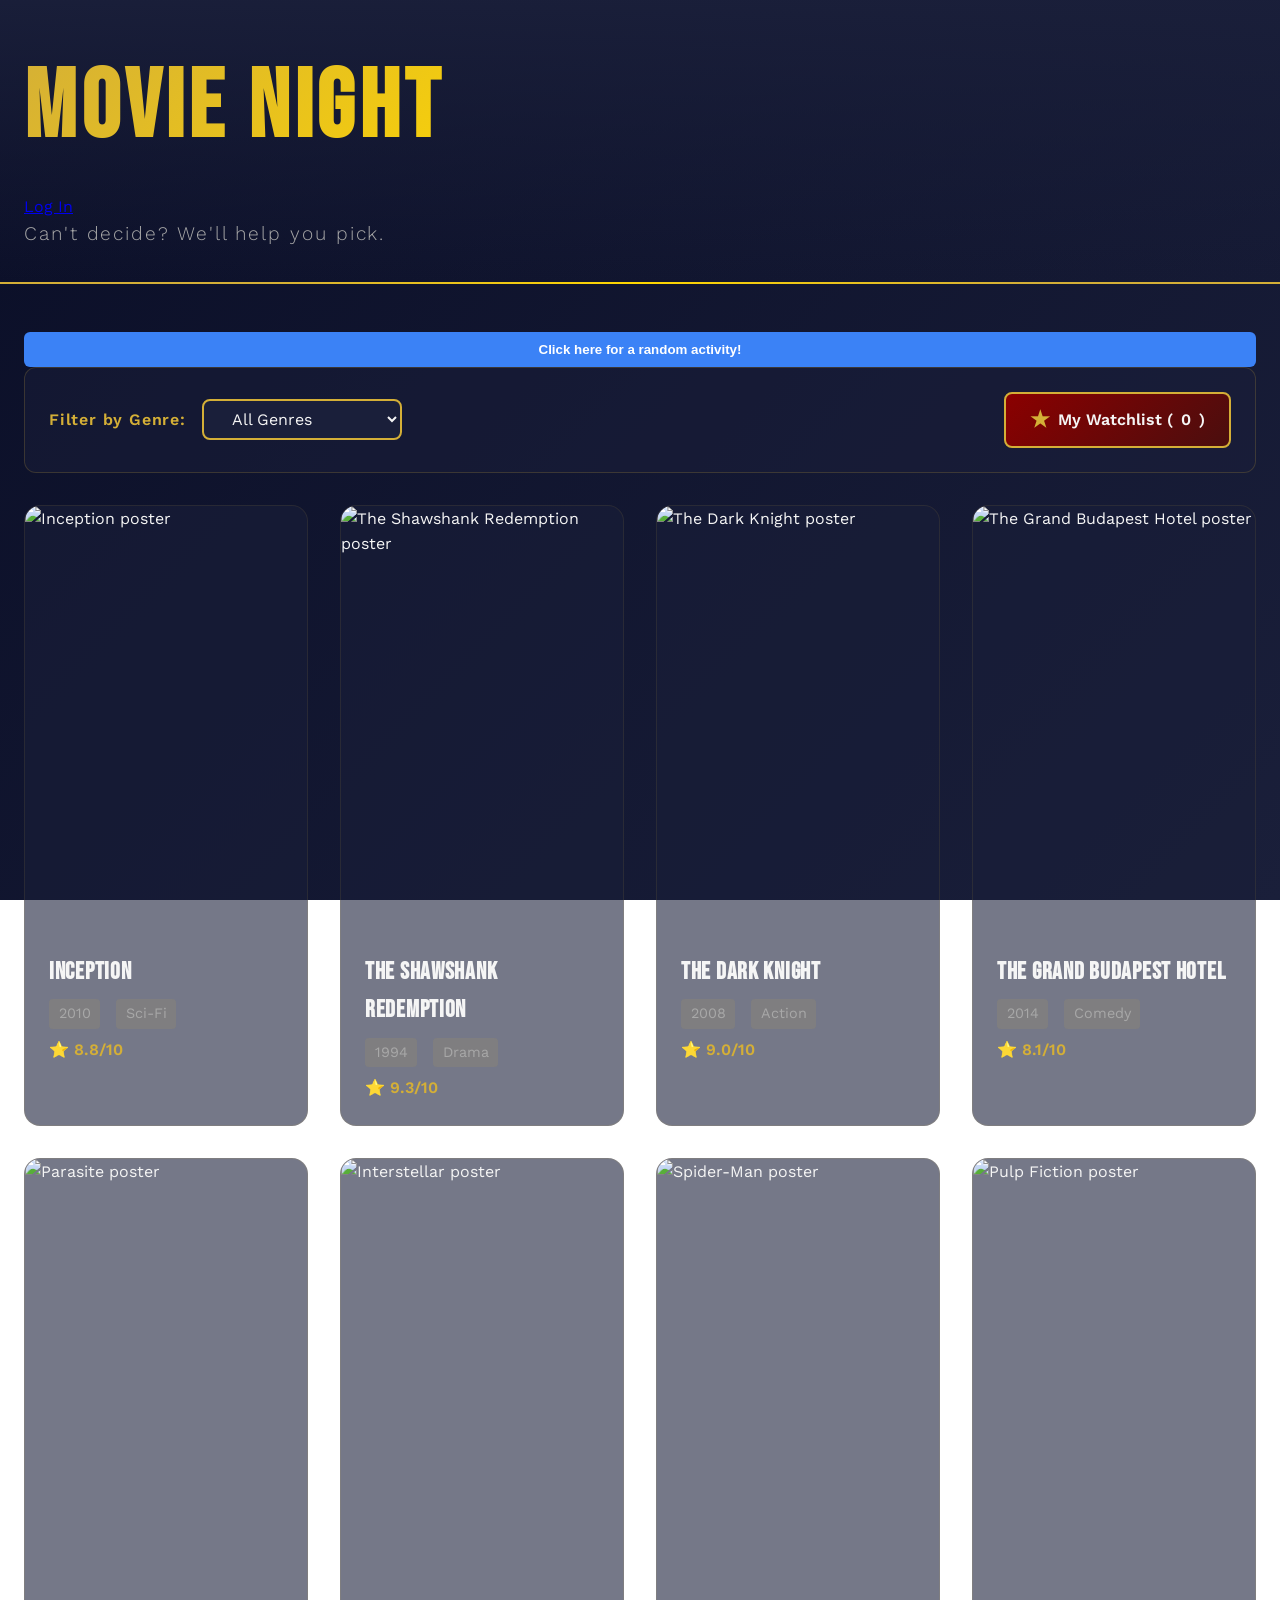
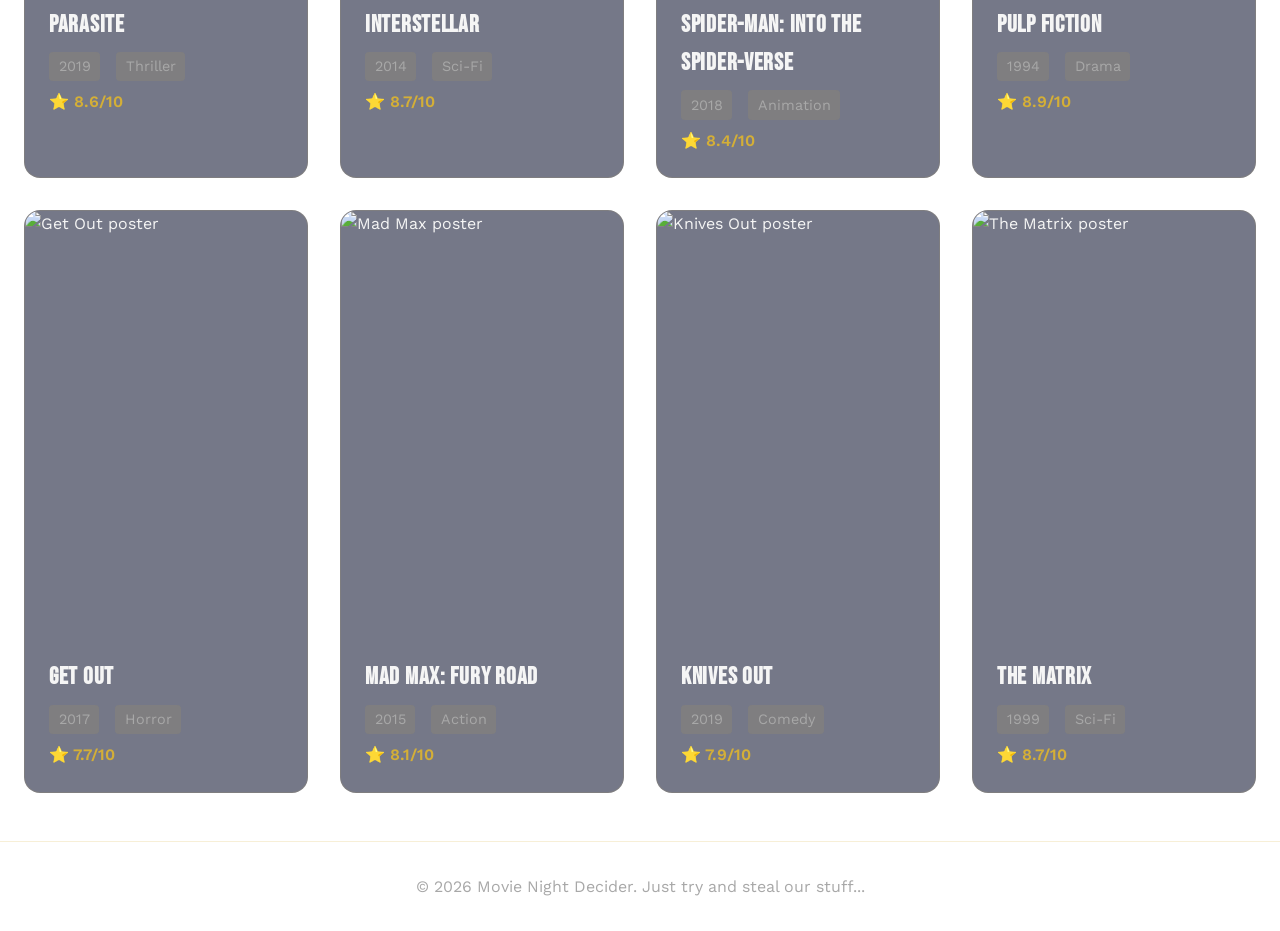
==== commit e6511514: "login with local storage and button for modal." ====
--- a/index.html
+++ b/index.html
@@ -34,7 +34,7 @@
         <div class="container">
             <h1 class="site-title">Movie Night</h1>
             <nav>
-                <a href="./activity/activity.html">Activities</a>
+                <!-- <a href="./activity/activity.html">Activities</a> -->
                 <a href="./login/login.html">Log In</a>
             </nav>
 
@@ -44,6 +44,11 @@
     </header>
 
     <main class="container">
+        <section>
+            <h2></h2>
+            <button>Click here for a random activity!</button>
+        </section>
+
         <!-- ==========================================
              CONTROLS SECTION
              Contains the genre filter and watchlist link
--- a/main.css
+++ b/main.css
@@ -1,5 +1,8 @@
-
+@import "/login/login.css"; 
 /* main.css */
+
+
+
 
 /* ===================================
    CSS VARIABLES & ROOT STYLES
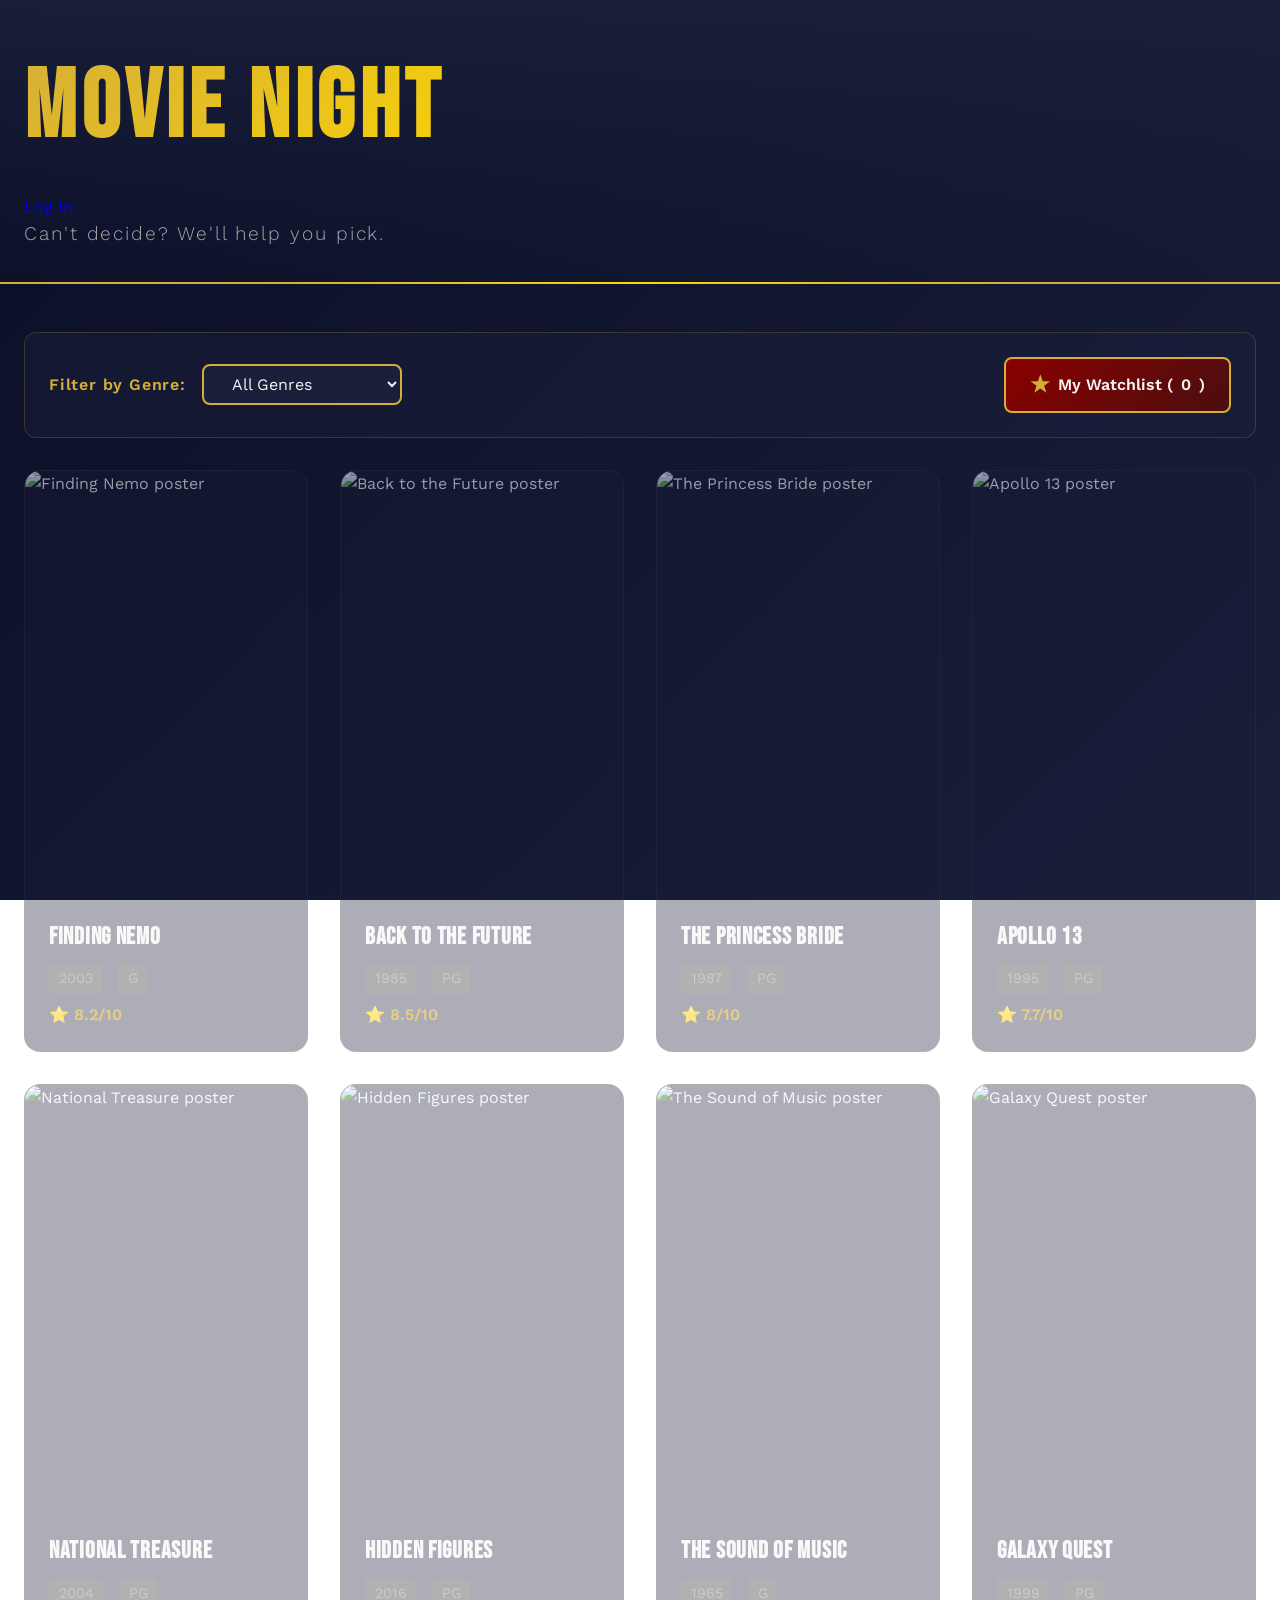
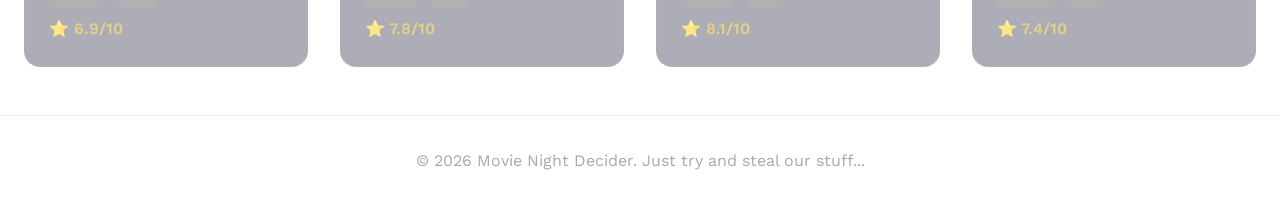
==== commit e2523337: "Update movie picker and add genre filtering" ====
--- a/index.html
+++ b/index.html
@@ -6,337 +6,58 @@
 <!--Movie Night Decider-->
 
 
-
 <!DOCTYPE html>
 <html lang="en">
+<head>
+  <meta charset="UTF-8">
+  <meta name="viewport" content="width=device-width, initial-scale=1.0">
+  <title>Movie Night Decider</title>
+  <link rel="stylesheet" href="./main.css">
+  <link rel="preconnect" href="https://fonts.googleapis.com">
+  <link rel="preconnect" href="https://fonts.gstatic.com" crossorigin>
+  <link
+    href="https://fonts.googleapis.com/css2?family=Bebas+Neue&family=Work+Sans:wght@300;400;600&display=swap"
+    rel="stylesheet"
+  >
+</head>
+<body>
+  <header class="site-header">
+    <div class="container">
+      <h1 class="site-title">Movie Night</h1>
+      <nav>
+        <a href="./login.html">Log In</a>
+      </nav>
+      <p class="site-tagline">Can't decide? We'll help you pick.</p>
+    </div>
+  </header>
 
-<head>
-    <meta charset="UTF-8">
-    <meta name="viewport" content="width=device-width, initial-scale=1.0">
-    <title>Movie Night Decider</title>
+  <main class="container">
+    <section class="controls">
+      <div class="filter-group">
+        <label for="genre-filter">Filter by Genre:</label>
+        <select id="genre-filter" class="genre-dropdown">
+          <option value="all">All Genres</option>
+          <option value="animation">Animation</option>
+          <option value="comedy">Comedy</option>
+          <option value="drama">Drama</option>
+          <option value="historical">Historical</option>
+          <option value="sci-fi">Sci-Fi</option>
+        </select>
+      </div>
 
-    <!-- Link to our main stylesheet -->
-    <link rel="stylesheet" href="./main.css">
+      <a href="#watchlist" class="watchlist-btn">
+        <span class="watchlist-icon">★</span>
+        My Watchlist (<span id="watchlist-count">0</span>)
+      </a>
+    </section>
 
-    <!-- Google Fonts: Preconnect for performance, then load our custom fonts -->
-    <link rel="preconnect" href="https://fonts.googleapis.com">
-    <link rel="preconnect" href="https://fonts.gstatic.com" crossorigin>
-    <link href="https://fonts.googleapis.com/css2?family=Bebas+Neue&family=Work+Sans:wght@300;400;600&display=swap"
-        rel="stylesheet">
-</head>
+    <section class="movie-grid" id="movie-grid"></section>
+  </main>
 
-<body>
-    <!-- ==========================================
-         HEADER SECTION
-         Simple branding area with title and tagline
-         ========================================== -->
-    <header class="site-header">
-        <div class="container">
-            <h1 class="site-title">Movie Night</h1>
-            <nav>
-                <!-- <a href="./activity/activity.html">Activities</a> -->
-                <a href="./login/login.html">Log In</a>
-            </nav>
+  <footer class="site-footer">
+    <p>&copy; 2026 Movie Night Decider. Just try and steal our stuff...</p>
+  </footer>
 
-
-            <p class="site-tagline">Can't decide? We'll help you pick.</p>
-        </div>
-    </header>
-
-    <main class="container">
-        <section>
-            <h2></h2>
-            <button>Click here for a random activity!</button>
-        </section>
-
-        <!-- ==========================================
-             CONTROLS SECTION
-             Contains the genre filter and watchlist link
-             ========================================== -->
-        <section class="controls">
-            <!-- REQUIREMENT: Drop-down menu for filtering -->
-            <!-- This dropdown will be wired up with JavaScript in later units -->
-            <div class="filter-group">
-                <label for="genre-filter">Filter by Genre:</label>
-                <select id="genre-filter" class="genre-dropdown">
-                    <option value="all">All Genres</option>
-                    <option value="action">Action</option>
-                    <option value="comedy">Comedy</option>
-                    <option value="drama">Drama</option>
-                    <option value="horror">Horror</option>
-                    <option value="sci-fi">Sci-Fi</option>
-                    <option value="thriller">Thriller</option>
-                    <option value="animation">Animation</option>
-                </select>
-            </div>
-
-            <!-- Link to watchlist (will use localStorage in future units) -->
-            <!-- The count will be dynamically updated via JavaScript -->
-            <a href="#watchlist" class="watchlist-btn">
-                <span class="watchlist-icon">★</span>
-                My Watchlist (<span id="watchlist-count">0</span>)
-            </a>
-        </section>
-
-        <!-- ==========================================
-             MOVIE GRID SECTION
-             For Responsive design
-             
-             Checkpoint: Static hardcoded content
-             - 12 movie cards displayed
-             - Each card has data-genre attribute for filtering
-             - Placeholder images (will be replaced with real posters)
-             - In later versions, this will be generated from movies.json
-             - These are just place-holder test movies that we could think of...
-             - Disclaimer:  My husband picked these movies...they'll change later
-             - Remember, no more that a hundred charaters, which i break a lot in this code.
-
-             ========================================== -->
-        <section class="movie-grid" id="movie-grid">
-            <!-- MOVIE CARD #1: Inception (Sci-Fi) -->
-            <!-- Each card follows the same structure:
-                 - Poster image with hover overlay
-                 - Quick-add button for watchlist
-                 - Movie info (title, year, genre, rating)
-                 - data-genre attribute enables filtering
-            -->
-            <article class="movie-card" data-genre="sci-fi">
-                <div class="movie-poster">
-                    <!-- Placeholder image - will be replaced with actual poster URLs -->
-                    <img src="https://via.placeholder.com/300x450/1a1a2e/eee?text=Inception" alt="Inception poster">
-
-                    <!-- Overlay appears on hover with quick-add button -->
-                    <!-- REQUIREMENT: This connects to localStorage in future units -->
-                    <div class="movie-overlay">
-                        <button class="quick-add" aria-label="Add to watchlist">+</button>
-                    </div>
-                </div>
-                <div class="movie-info">
-                    <h3 class="movie-title">Inception</h3>
-                    <div class="movie-meta">
-                        <span class="movie-year">2010</span>
-                        <span class="movie-genre">Sci-Fi</span>
-                    </div>
-                    <p class="movie-rating">⭐ 8.8/10</p>
-                </div>
-            </article>
-
-            <!-- MOVIE CARD #2: The Shawshank Redemption (Drama) -->
-            <article class="movie-card" data-genre="drama">
-                <div class="movie-poster">
-                    <img src="https://via.placeholder.com/300x450/2e1a1a/eee?text=The+Shawshank+Redemption"
-                        alt="The Shawshank Redemption poster">
-                    <div class="movie-overlay">
-                        <button class="quick-add" aria-label="Add to watchlist">+</button>
-                    </div>
-                </div>
-                <div class="movie-info">
-                    <h3 class="movie-title">The Shawshank Redemption</h3>
-                    <div class="movie-meta">
-                        <span class="movie-year">1994</span>
-                        <span class="movie-genre">Drama</span>
-                    </div>
-                    <p class="movie-rating">⭐ 9.3/10</p>
-                </div>
-            </article>
-
-            <article class="movie-card" data-genre="action">
-                <div class="movie-poster">
-                    <img src="https://via.placeholder.com/300x450/1a2e1a/eee?text=The+Dark+Knight"
-                        alt="The Dark Knight poster">
-                    <div class="movie-overlay">
-                        <button class="quick-add" aria-label="Add to watchlist">+</button>
-                    </div>
-                </div>
-                <div class="movie-info">
-                    <h3 class="movie-title">The Dark Knight</h3>
-                    <div class="movie-meta">
-                        <span class="movie-year">2008</span>
-                        <span class="movie-genre">Action</span>
-                    </div>
-                    <p class="movie-rating">⭐ 9.0/10</p>
-                </div>
-            </article>
-
-            <article class="movie-card" data-genre="comedy">
-                <div class="movie-poster">
-                    <img src="https://via.placeholder.com/300x450/2e2e1a/eee?text=The+Grand+Budapest+Hotel"
-                        alt="The Grand Budapest Hotel poster">
-                    <div class="movie-overlay">
-                        <button class="quick-add" aria-label="Add to watchlist">+</button>
-                    </div>
-                </div>
-                <div class="movie-info">
-                    <h3 class="movie-title">The Grand Budapest Hotel</h3>
-                    <div class="movie-meta">
-                        <span class="movie-year">2014</span>
-                        <span class="movie-genre">Comedy</span>
-                    </div>
-                    <p class="movie-rating">⭐ 8.1/10</p>
-                </div>
-            </article>
-
-            <article class="movie-card" data-genre="thriller">
-                <div class="movie-poster">
-                    <img src="https://via.placeholder.com/300x450/1a1a1a/eee?text=Parasite" alt="Parasite poster">
-                    <div class="movie-overlay">
-                        <button class="quick-add" aria-label="Add to watchlist">+</button>
-                    </div>
-                </div>
-                <div class="movie-info">
-                    <h3 class="movie-title">Parasite</h3>
-                    <div class="movie-meta">
-                        <span class="movie-year">2019</span>
-                        <span class="movie-genre">Thriller</span>
-                    </div>
-                    <p class="movie-rating">⭐ 8.6/10</p>
-                </div>
-            </article>
-
-            <article class="movie-card" data-genre="sci-fi">
-                <div class="movie-poster">
-                    <img src="https://via.placeholder.com/300x450/1a2e2e/eee?text=Interstellar"
-                        alt="Interstellar poster">
-                    <div class="movie-overlay">
-                        <button class="quick-add" aria-label="Add to watchlist">+</button>
-                    </div>
-                </div>
-                <div class="movie-info">
-                    <h3 class="movie-title">Interstellar</h3>
-                    <div class="movie-meta">
-                        <span class="movie-year">2014</span>
-                        <span class="movie-genre">Sci-Fi</span>
-                    </div>
-                    <p class="movie-rating">⭐ 8.7/10</p>
-                </div>
-            </article>
-
-            <article class="movie-card" data-genre="animation">
-                <div class="movie-poster">
-                    <img src="https://via.placeholder.com/300x450/2e1a2e/eee?text=Spider-Man:+Into+the+Spider-Verse"
-                        alt="Spider-Man poster">
-                    <div class="movie-overlay">
-                        <button class="quick-add" aria-label="Add to watchlist">+</button>
-                    </div>
-                </div>
-                <div class="movie-info">
-                    <h3 class="movie-title">Spider-Man: Into the Spider-Verse</h3>
-                    <div class="movie-meta">
-                        <span class="movie-year">2018</span>
-                        <span class="movie-genre">Animation</span>
-                    </div>
-                    <p class="movie-rating">⭐ 8.4/10</p>
-                </div>
-            </article>
-
-            <article class="movie-card" data-genre="drama">
-                <div class="movie-poster">
-                    <img src="https://via.placeholder.com/300x450/2e2e2e/eee?text=Pulp+Fiction"
-                        alt="Pulp Fiction poster">
-                    <div class="movie-overlay">
-                        <button class="quick-add" aria-label="Add to watchlist">+</button>
-                    </div>
-                </div>
-                <div class="movie-info">
-                    <h3 class="movie-title">Pulp Fiction</h3>
-                    <div class="movie-meta">
-                        <span class="movie-year">1994</span>
-                        <span class="movie-genre">Drama</span>
-                    </div>
-                    <p class="movie-rating">⭐ 8.9/10</p>
-                </div>
-            </article>
-
-            <article class="movie-card" data-genre="horror">
-                <div class="movie-poster">
-                    <img src="https://via.placeholder.com/300x450/1a1a2e/eee?text=Get+Out" alt="Get Out poster">
-                    <div class="movie-overlay">
-                        <button class="quick-add" aria-label="Add to watchlist">+</button>
-                    </div>
-                </div>
-                <div class="movie-info">
-                    <h3 class="movie-title">Get Out</h3>
-                    <div class="movie-meta">
-                        <span class="movie-year">2017</span>
-                        <span class="movie-genre">Horror</span>
-                    </div>
-                    <p class="movie-rating">⭐ 7.7/10</p>
-                </div>
-            </article>
-
-            <article class="movie-card" data-genre="action">
-                <div class="movie-poster">
-                    <img src="https://via.placeholder.com/300x450/2e1a1a/eee?text=Mad+Max:+Fury+Road"
-                        alt="Mad Max poster">
-                    <div class="movie-overlay">
-                        <button class="quick-add" aria-label="Add to watchlist">+</button>
-                    </div>
-                </div>
-                <div class="movie-info">
-                    <h3 class="movie-title">Mad Max: Fury Road</h3>
-                    <div class="movie-meta">
-                        <span class="movie-year">2015</span>
-                        <span class="movie-genre">Action</span>
-                    </div>
-                    <p class="movie-rating">⭐ 8.1/10</p>
-                </div>
-            </article>
-
-            <article class="movie-card" data-genre="comedy">
-                <div class="movie-poster">
-                    <img src="https://via.placeholder.com/300x450/1a2e1a/eee?text=Knives+Out" alt="Knives Out poster">
-                    <div class="movie-overlay">
-                        <button class="quick-add" aria-label="Add to watchlist">+</button>
-                    </div>
-                </div>
-                <div class="movie-info">
-                    <h3 class="movie-title">Knives Out</h3>
-                    <div class="movie-meta">
-                        <span class="movie-year">2019</span>
-                        <span class="movie-genre">Comedy</span>
-                    </div>
-                    <p class="movie-rating">⭐ 7.9/10</p>
-                </div>
-            </article>
-
-            <article class="movie-card" data-genre="sci-fi">
-                <div class="movie-poster">
-                    <img src="https://via.placeholder.com/300x450/2e2e1a/eee?text=The+Matrix" alt="The Matrix poster">
-                    <div class="movie-overlay">
-                        <button class="quick-add" aria-label="Add to watchlist">+</button>
-                    </div>
-                </div>
-                <div class="movie-info">
-                    <h3 class="movie-title">The Matrix</h3>
-                    <div class="movie-meta">
-                        <span class="movie-year">1999</span>
-                        <span class="movie-genre">Sci-Fi</span>
-                    </div>
-                    <p class="movie-rating">⭐ 8.7/10</p>
-                </div>
-            </article>
-        </section>
-    </main>
-
-    <!-- ==========================================
-         FOOTER SECTION
-         Simple copyright notice thing
-         ========================================== -->
-    <footer class="site-footer">
-        <p>&copy; 2026 Movie Night Decider. Just try and steal our stuff...</p>
-    </footer>
-
-    <!-- ==========================================
-         JAVASCRIPT MODULE
-         
-         type="module" enables ES6 module syntax
-         This allows us to use import/export in our JS files
-         main.js is the entry point for this page
-         ========================================== -->
-    <script type="module" src="scripts/main.js"></script>
+  <script type="module" src="./main.js"></script>
 </body>
-
-</html>
-
-
-<!--====================================================================================================-->+</html>
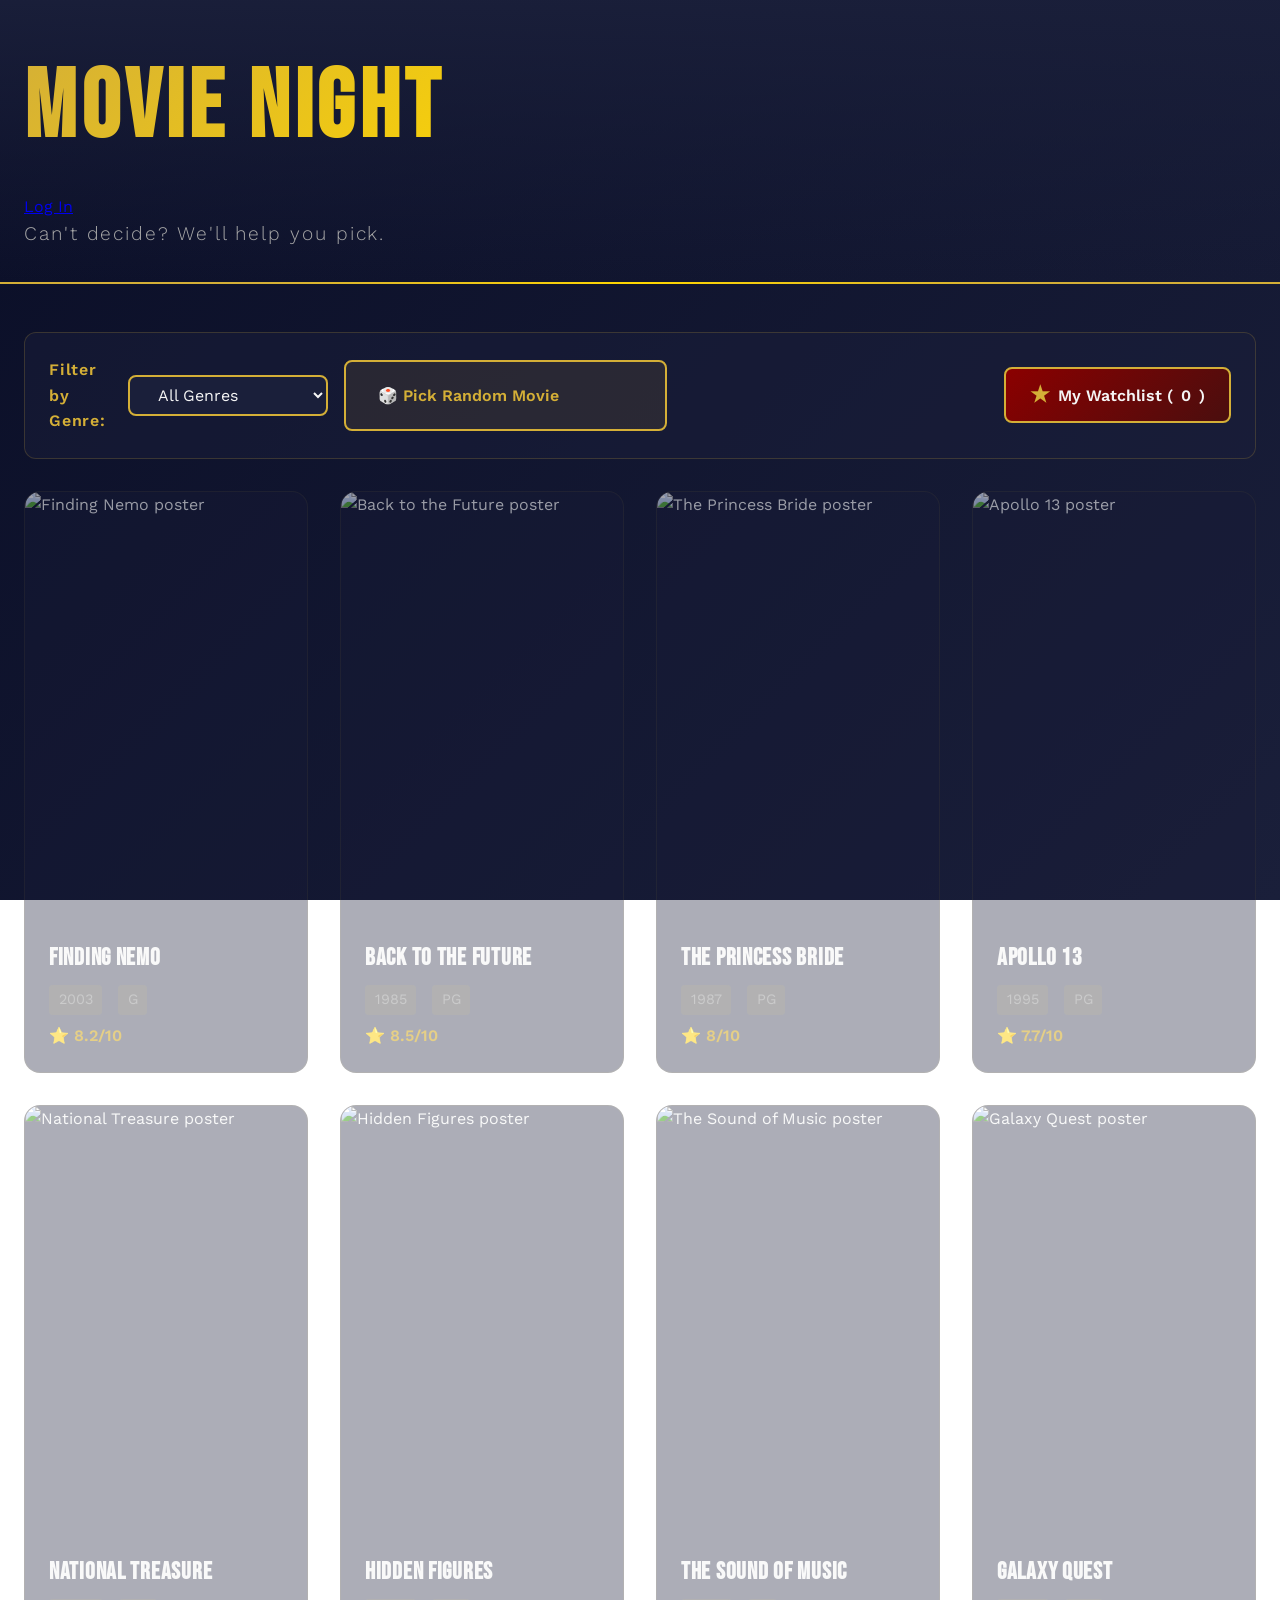
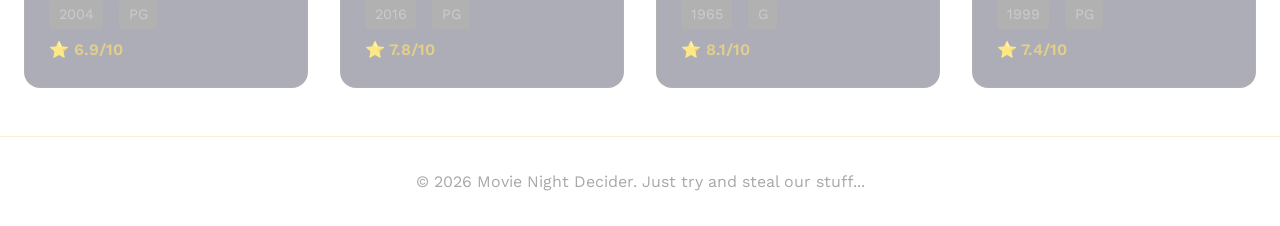
==== commit 546c4490: "Fix movie picker button and movie page paths" ====
--- a/index.html
+++ b/index.html
@@ -43,6 +43,9 @@
           <option value="historical">Historical</option>
           <option value="sci-fi">Sci-Fi</option>
         </select>
+        <button id="random-movie-btn" class="btn btn-secondary" type="button">
+          🎲 Pick Random Movie
+        </button>
       </div>
 
       <a href="#watchlist" class="watchlist-btn">
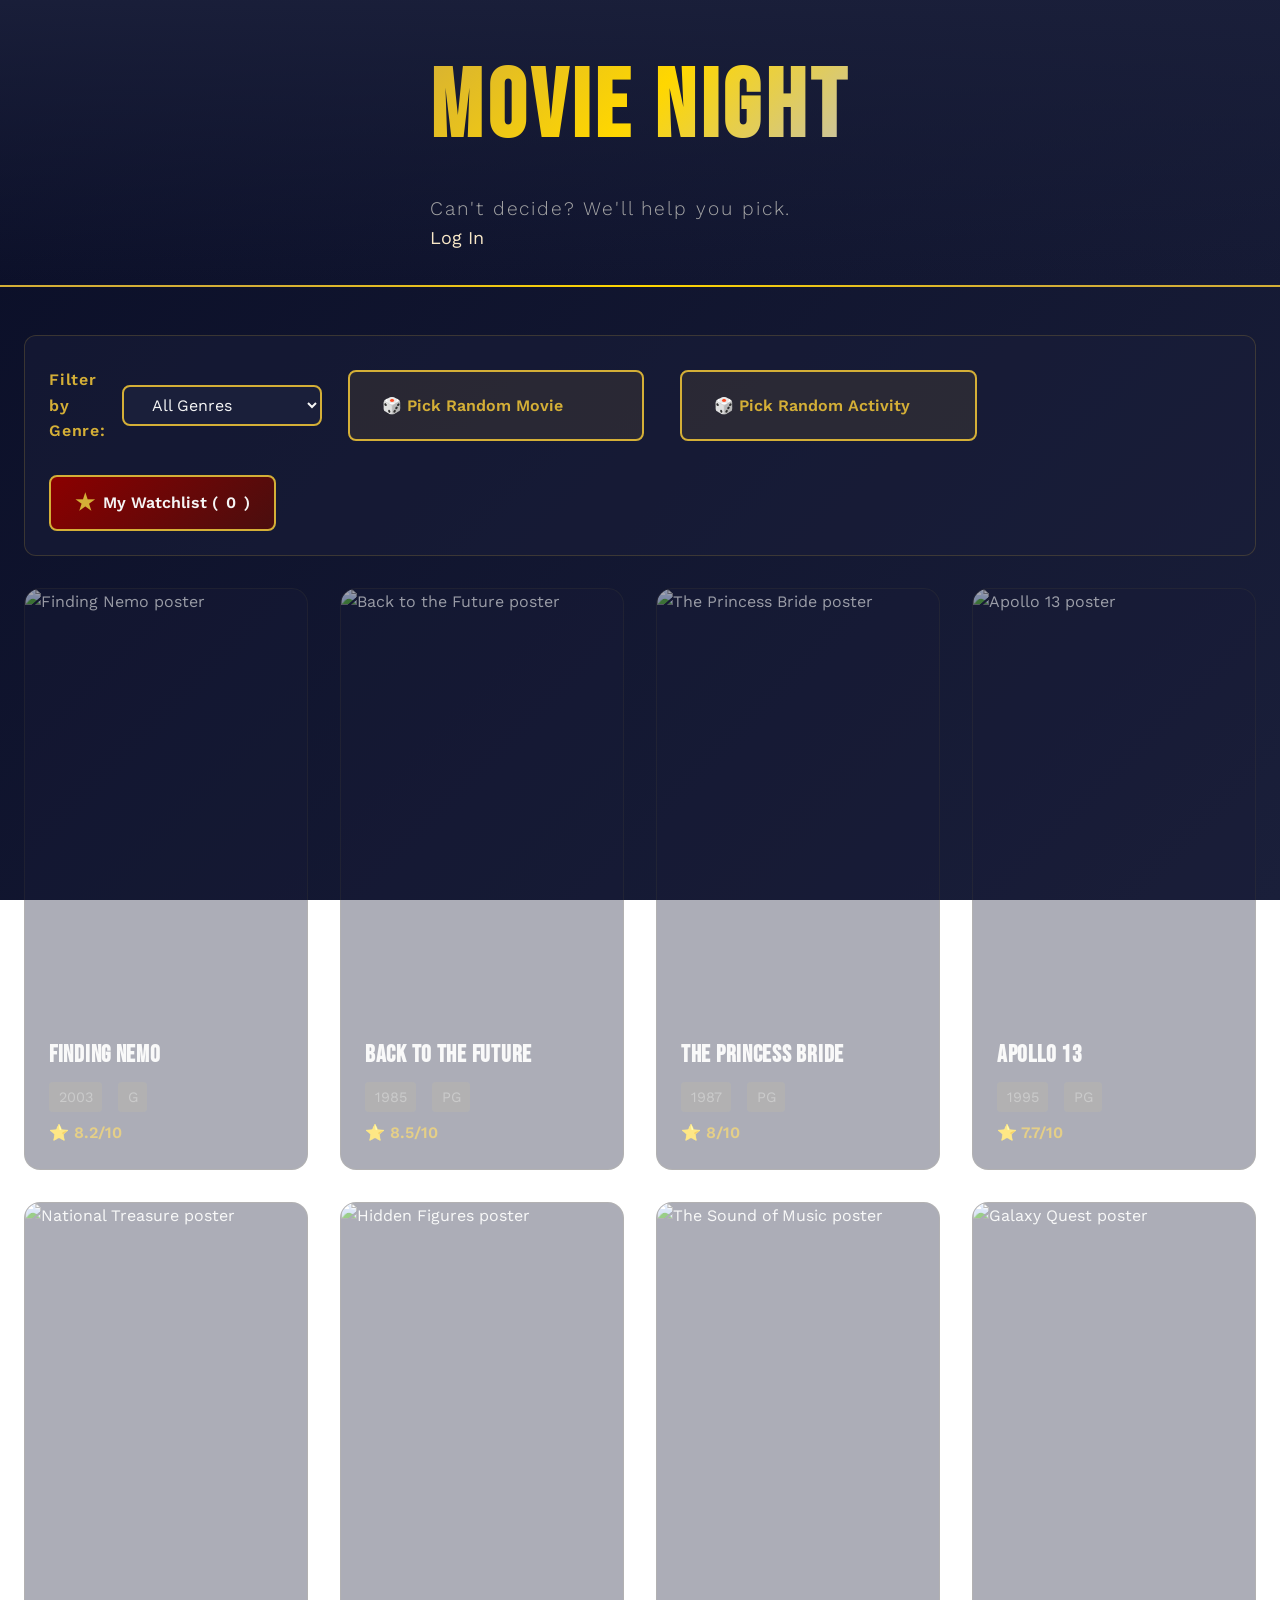
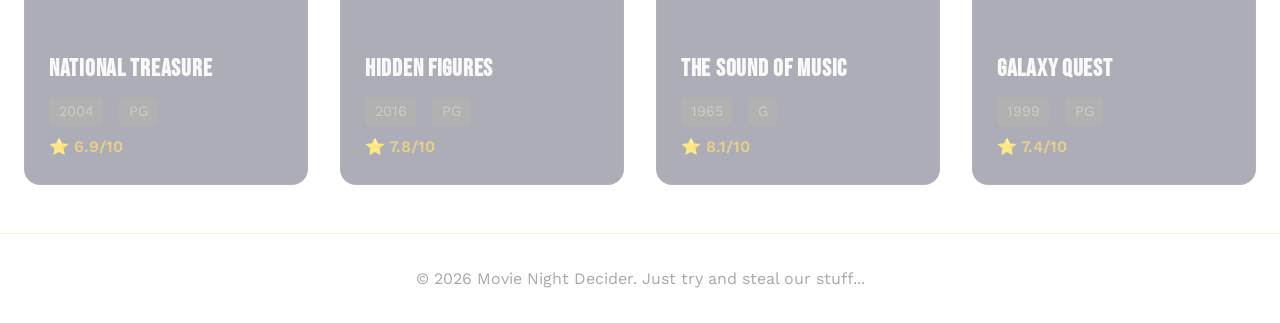
==== commit 59f15705: "." ====
--- a/index.html
+++ b/index.html
@@ -8,6 +8,7 @@
 
 <!DOCTYPE html>
 <html lang="en">
+
 <head>
   <meta charset="UTF-8">
   <meta name="viewport" content="width=device-width, initial-scale=1.0">
@@ -15,19 +16,19 @@
   <link rel="stylesheet" href="./main.css">
   <link rel="preconnect" href="https://fonts.googleapis.com">
   <link rel="preconnect" href="https://fonts.gstatic.com" crossorigin>
-  <link
-    href="https://fonts.googleapis.com/css2?family=Bebas+Neue&family=Work+Sans:wght@300;400;600&display=swap"
-    rel="stylesheet"
-  >
+  <link href="https://fonts.googleapis.com/css2?family=Bebas+Neue&family=Work+Sans:wght@300;400;600&display=swap"
+    rel="stylesheet">
+    <script src="/activity/activity.js" defer></script>
 </head>
+
 <body>
   <header class="site-header">
     <div class="container">
       <h1 class="site-title">Movie Night</h1>
+      <p class="site-tagline">Can't decide? We'll help you pick.</p>
       <nav>
-        <a href="./login.html">Log In</a>
+        <a href="login/login.html">Log In</a>
       </nav>
-      <p class="site-tagline">Can't decide? We'll help you pick.</p>
     </div>
   </header>
 
@@ -46,6 +47,18 @@
         <button id="random-movie-btn" class="btn btn-secondary" type="button">
           🎲 Pick Random Movie
         </button>
+        <button id="random-activity-btn" class="btn btn-secondary" type="button">
+          🎲 Pick Random Activity
+        </button>
+
+        <div id="activity-modal" class="modal">
+          <div class="modal-content">
+            <span id="close-modal">&times;</span>
+            <h2 id="activity-title"></h2>
+            <p id="activity-text"></p>
+            <img id="activity-image" src="" alt="Activity Image">
+          </div>
+        </div>
       </div>
 
       <a href="#watchlist" class="watchlist-btn">
@@ -63,4 +76,5 @@
 
   <script type="module" src="./main.js"></script>
 </body>
+
 </html>
--- a/main.css
+++ b/main.css
@@ -1,4 +1,5 @@
-@import "/login/login.css"; 
+@import "/login/login.css";
+@import '/activity/activity.css';
 /* main.css */
 
 
@@ -15,27 +16,43 @@
 :root {
     /* Cinema-inspired color palette 
        Dark theme reduces eye strain and creates atmosphere */
-    --color-screen: #0a0e27;        /* Deep navy background */
-    --color-reel: #1a1f3a;          /* Slightly lighter navy for cards */
-    --color-velvet: #8b0000;        /* crimson red accent */
-    --color-gold: #d4af37;          /* Metallic gold for highlights */
-    --color-silver: #c0c0c0;        /* Silver for text effects */
-    --color-spotlight: #ffd700;     /* Bright gold for glow effects */
-    --color-curtain: #4a0e0e;       /* Dark red for gradients */
-    --color-text-primary: #f5f5f5;  /* Light text for readability */
-    --color-text-muted: #a8a8a8;    /* Subdued text for metadata */
-    
+    --color-screen: #0a0e27;
+    /* Deep navy background */
+    --color-reel: #1a1f3a;
+    /* Slightly lighter navy for cards */
+    --color-velvet: #8b0000;
+    /* crimson red accent */
+    --color-gold: #d4af37;
+    /* Metallic gold for highlights */
+    --color-silver: #c0c0c0;
+    /* Silver for text effects */
+    --color-spotlight: #ffd700;
+    /* Bright gold for glow effects */
+    --color-curtain: #4a0e0e;
+    /* Dark red for gradients */
+    --color-text-primary: #f5f5f5;
+    /* Light text for readability */
+    --color-text-muted: #a8a8a8;
+    /* Subdued text for metadata */
+
     /* Typography system */
-    --font-display: 'Bebas Neue', sans-serif;  /* Bold, condensed for headers */
-    --font-body: 'Work Sans', sans-serif;      /* Clean, readable for body text */
-    
+    --font-display: 'Bebas Neue', sans-serif;
+    /* Bold, condensed for headers */
+    --font-body: 'Work Sans', sans-serif;
+    /* Clean, readable for body text */
+
     /* Spacing scale - consistent spacing throughout */
-    --spacing-xs: 0.5rem;   /* 8px */
-    --spacing-sm: 1rem;     /* 16px */
-    --spacing-md: 1.5rem;   /* 24px */
-    --spacing-lg: 2rem;     /* 32px */
-    --spacing-xl: 3rem;     /* 48px */
-    
+    --spacing-xs: 0.5rem;
+    /* 8px */
+    --spacing-sm: 1rem;
+    /* 16px */
+    --spacing-md: 1.5rem;
+    /* 24px */
+    --spacing-lg: 2rem;
+    /* 32px */
+    --spacing-xl: 3rem;
+    /* 48px */
+
     /* Effects - reusable shadow and transition values */
     --shadow-card: 0 8px 24px rgba(0, 0, 0, 0.6);
     --shadow-hover: 0 12px 36px rgba(212, 175, 55, 0.3);
@@ -51,30 +68,44 @@
 * {
     margin: 0;
     padding: 0;
-    box-sizing: border-box;  /* Makes width/height calculations easier */
-}
-
-header{
-    background-color: #0a0e27;
+    box-sizing: border-box;
+    /* Makes width/height calculations easier */
+}
+
+header {
     /* height: 50px; */
-    align-content: center;
+    display: flex;
+    justify-content: space-between;
+    align-items: center;
+    padding: 15px 30px;
+    border-bottom: .5px solid #4d4c4c;
+
+    nav a {
+        text-decoration: none;
+        color: rgb(248, 231, 199);
+        font-size: large;
+    }
 }
 
 body {
     font-family: var(--font-body);
     /* Gradient background - creates depth and atmosphere */
     background: linear-gradient(135deg, var(--color-screen) 0%, var(--color-reel) 100%);
-    background-attachment: fixed;  /* Background stays in place when scrolling */
+    background-attachment: fixed;
+    /* Background stays in place when scrolling */
     color: var(--color-text-primary);
-    line-height: 1.6;  /* Good readability */
-    min-height: 100vh;  /* Ensures footer stays at bottom */
+    line-height: 1.6;
+    /* Good readability */
+    min-height: 100vh;
+    /* Ensures footer stays at bottom */
     position: relative;
-    overflow-x: hidden;  /* Prevents horizontal scrolling */
-}
-
-main{
+    overflow-x: hidden;
+    /* Prevents horizontal scrolling */
+}
+
+main {
     padding: 20px;
-    
+
 }
 
 /* REQUIREMENT: CSS Animation
@@ -89,25 +120,27 @@
     width: 100%;
     height: 100%;
     /* Creates repeating lines that simulate film grain */
-    background-image: 
-        repeating-linear-gradient(
-            0deg,
+    background-image:
+        repeating-linear-gradient(0deg,
             rgba(0, 0, 0, 0.1) 0px,
             transparent 1px,
             transparent 2px,
-            rgba(0, 0, 0, 0.1) 3px
-        );
-    pointer-events: none;  /* Doesn't interfere with clicking */
-    opacity: 0.03;         /* Very subtle effect */
+            rgba(0, 0, 0, 0.1) 3px);
+    pointer-events: none;
+    /* Doesn't interfere with clicking */
+    opacity: 0.03;
+    /* Very subtle effect */
     z-index: 1;
 }
 
 .container {
     max-width: 1400px;
-    margin: 0 auto;       /* Centers the container */
+    margin: 0 auto;
+    /* Centers the container */
     padding: 0 var(--spacing-md);
     position: relative;
-    z-index: 2;           /* Above the film grain overlay */
+    z-index: 2;
+    /* Above the film grain overlay */
 }
 
 /* ===================================
@@ -135,33 +168,41 @@
     width: 100%;
     height: 2px;
     /* Gradient that goes from transparent to gold and back */
-    background: linear-gradient(90deg, 
-        transparent 0%, 
-        var(--color-gold) 20%, 
-        var(--color-spotlight) 50%, 
-        var(--color-gold) 80%, 
-        transparent 100%
-    );
+    background: linear-gradient(90deg,
+            transparent 0%,
+            var(--color-gold) 20%,
+            var(--color-spotlight) 50%,
+            var(--color-gold) 80%,
+            transparent 100%);
     animation: shimmer 3s ease-in-out infinite;
 }
 
 /* Shimmer animation - fades in and out */
 @keyframes shimmer {
-    0%, 100% { opacity: 0.5; }
-    50% { opacity: 1; }
+
+    0%,
+    100% {
+        opacity: 0.5;
+    }
+
+    50% {
+        opacity: 1;
+    }
 }
 
 .site-title {
     font-family: var(--font-display);
     /* clamp() makes font size responsive: min, preferred, max */
     font-size: clamp(3rem, 8vw, 6rem);
-    letter-spacing: 0.05em;  /* Slightly spaced for dramatic effect */
+    letter-spacing: 0.05em;
+    /* Slightly spaced for dramatic effect */
     text-transform: uppercase;
     /* Gradient text effect - gold to silver */
     background: linear-gradient(135deg, var(--color-gold) 0%, var(--color-spotlight) 50%, var(--color-silver) 100%);
     -webkit-background-clip: text;
     background-clip: text;
-    -webkit-text-fill-color: transparent;  /* Makes gradient visible */
+    -webkit-text-fill-color: transparent;
+    /* Makes gradient visible */
     margin-bottom: var(--spacing-xs);
     animation: titleGlow 2s ease-in-out infinite alternate;
 }
@@ -169,8 +210,13 @@
 /* REQUIREMENT: CSS Animation
    Title glow animation - subtle pulsing effect */
 @keyframes titleGlow {
-    from { filter: drop-shadow(0 0 10px rgba(212, 175, 55, 0.3)); }
-    to { filter: drop-shadow(0 0 20px rgba(255, 215, 0, 0.5)); }
+    from {
+        filter: drop-shadow(0 0 10px rgba(212, 175, 55, 0.3));
+    }
+
+    to {
+        filter: drop-shadow(0 0 20px rgba(255, 215, 0, 0.5));
+    }
 }
 
 .site-tagline {
@@ -206,7 +252,8 @@
     align-items: center;
     gap: var(--spacing-md);
     margin-bottom: var(--spacing-lg);
-    flex-wrap: wrap;  /* Wraps on small screens */
+    flex-wrap: wrap;
+    /* Wraps on small screens */
     background: rgba(26, 31, 58, 0.5);
     padding: var(--spacing-md);
     border-radius: 12px;
@@ -245,7 +292,8 @@
 .genre-dropdown:focus {
     border-color: var(--color-spotlight);
     box-shadow: 0 0 12px rgba(255, 215, 0, 0.3);
-    outline: none;  /* Custom focus style instead */
+    outline: none;
+    /* Custom focus style instead */
 }
 
 .watchlist-btn {
@@ -293,7 +341,8 @@
 .movie-card {
     background: rgba(26, 31, 58, 0.6);
     border-radius: 16px;
-    overflow: hidden;  /* Keeps content inside rounded corners */
+    overflow: hidden;
+    /* Keeps content inside rounded corners */
     transition: var(--transition-smooth);
     border: 1px solid rgba(212, 175, 55, 0.1);
     cursor: pointer;
@@ -304,18 +353,53 @@
 /* REQUIREMENT: CSS Animation
    Staggered animation delays - cards appear one after another
    Creates a cascading effect when page loads */
-.movie-card:nth-child(1) { animation-delay: 0.05s; }
-.movie-card:nth-child(2) { animation-delay: 0.1s; }
-.movie-card:nth-child(3) { animation-delay: 0.15s; }
-.movie-card:nth-child(4) { animation-delay: 0.2s; }
-.movie-card:nth-child(5) { animation-delay: 0.25s; }
-.movie-card:nth-child(6) { animation-delay: 0.3s; }
-.movie-card:nth-child(7) { animation-delay: 0.35s; }
-.movie-card:nth-child(8) { animation-delay: 0.4s; }
-.movie-card:nth-child(9) { animation-delay: 0.45s; }
-.movie-card:nth-child(10) { animation-delay: 0.5s; }
-.movie-card:nth-child(11) { animation-delay: 0.55s; }
-.movie-card:nth-child(12) { animation-delay: 0.6s; }
+.movie-card:nth-child(1) {
+    animation-delay: 0.05s;
+}
+
+.movie-card:nth-child(2) {
+    animation-delay: 0.1s;
+}
+
+.movie-card:nth-child(3) {
+    animation-delay: 0.15s;
+}
+
+.movie-card:nth-child(4) {
+    animation-delay: 0.2s;
+}
+
+.movie-card:nth-child(5) {
+    animation-delay: 0.25s;
+}
+
+.movie-card:nth-child(6) {
+    animation-delay: 0.3s;
+}
+
+.movie-card:nth-child(7) {
+    animation-delay: 0.35s;
+}
+
+.movie-card:nth-child(8) {
+    animation-delay: 0.4s;
+}
+
+.movie-card:nth-child(9) {
+    animation-delay: 0.45s;
+}
+
+.movie-card:nth-child(10) {
+    animation-delay: 0.5s;
+}
+
+.movie-card:nth-child(11) {
+    animation-delay: 0.55s;
+}
+
+.movie-card:nth-child(12) {
+    animation-delay: 0.6s;
+}
 
 /* Fade in and slide up animation */
 @keyframes fadeInUp {
@@ -323,6 +407,7 @@
         opacity: 0;
         transform: translateY(30px);
     }
+
     to {
         opacity: 1;
         transform: translateY(0);
@@ -340,13 +425,15 @@
 .movie-poster {
     position: relative;
     overflow: hidden;
-    aspect-ratio: 2/3;  /* Maintains standard movie poster proportions */
+    aspect-ratio: 2/3;
+    /* Maintains standard movie poster proportions */
 }
 
 .movie-poster img {
     width: 100%;
     height: 100%;
-    object-fit: cover;  /* Ensures image fills space without distortion */
+    object-fit: cover;
+    /* Ensures image fills space without distortion */
     transition: var(--transition-smooth);
 }
 
@@ -386,7 +473,8 @@
     border: none;
     width: 50px;
     height: 50px;
-    border-radius: 50%;  /* Makes it circular */
+    border-radius: 50%;
+    /* Makes it circular */
     font-size: 2rem;
     cursor: pointer;
     transition: var(--transition-smooth);
@@ -596,10 +684,11 @@
         /* Stack poster and content vertically on smaller screens */
         grid-template-columns: 1fr;
     }
-    
+
     .detail-poster {
         max-width: 400px;
-        margin: 0 auto;  /* Center the poster */
+        margin: 0 auto;
+        /* Center the poster */
     }
 }
 
@@ -610,20 +699,21 @@
         grid-template-columns: repeat(auto-fill, minmax(200px, 1fr));
         gap: var(--spacing-md);
     }
-    
+
     .controls {
         /* Stack controls vertically on mobile */
         flex-direction: column;
         align-items: stretch;
     }
-    
+
     .filter-group {
         flex-direction: column;
         align-items: stretch;
     }
-    
+
     .genre-dropdown {
-        width: 100%;  /* Full width on mobile */
+        width: 100%;
+        /* Full width on mobile */
     }
 }
 
@@ -633,9 +723,10 @@
         /* Single column on very small screens */
         grid-template-columns: 1fr;
     }
-    
+
     .site-title {
-        font-size: 2.5rem;  /* Smaller title on mobile */
+        font-size: 2.5rem;
+        /* Smaller title on mobile */
     }
 }
 
@@ -673,4 +764,4 @@
 *:focus-visible {
     outline: 2px solid var(--color-gold);
     outline-offset: 2px;
-}
+}
